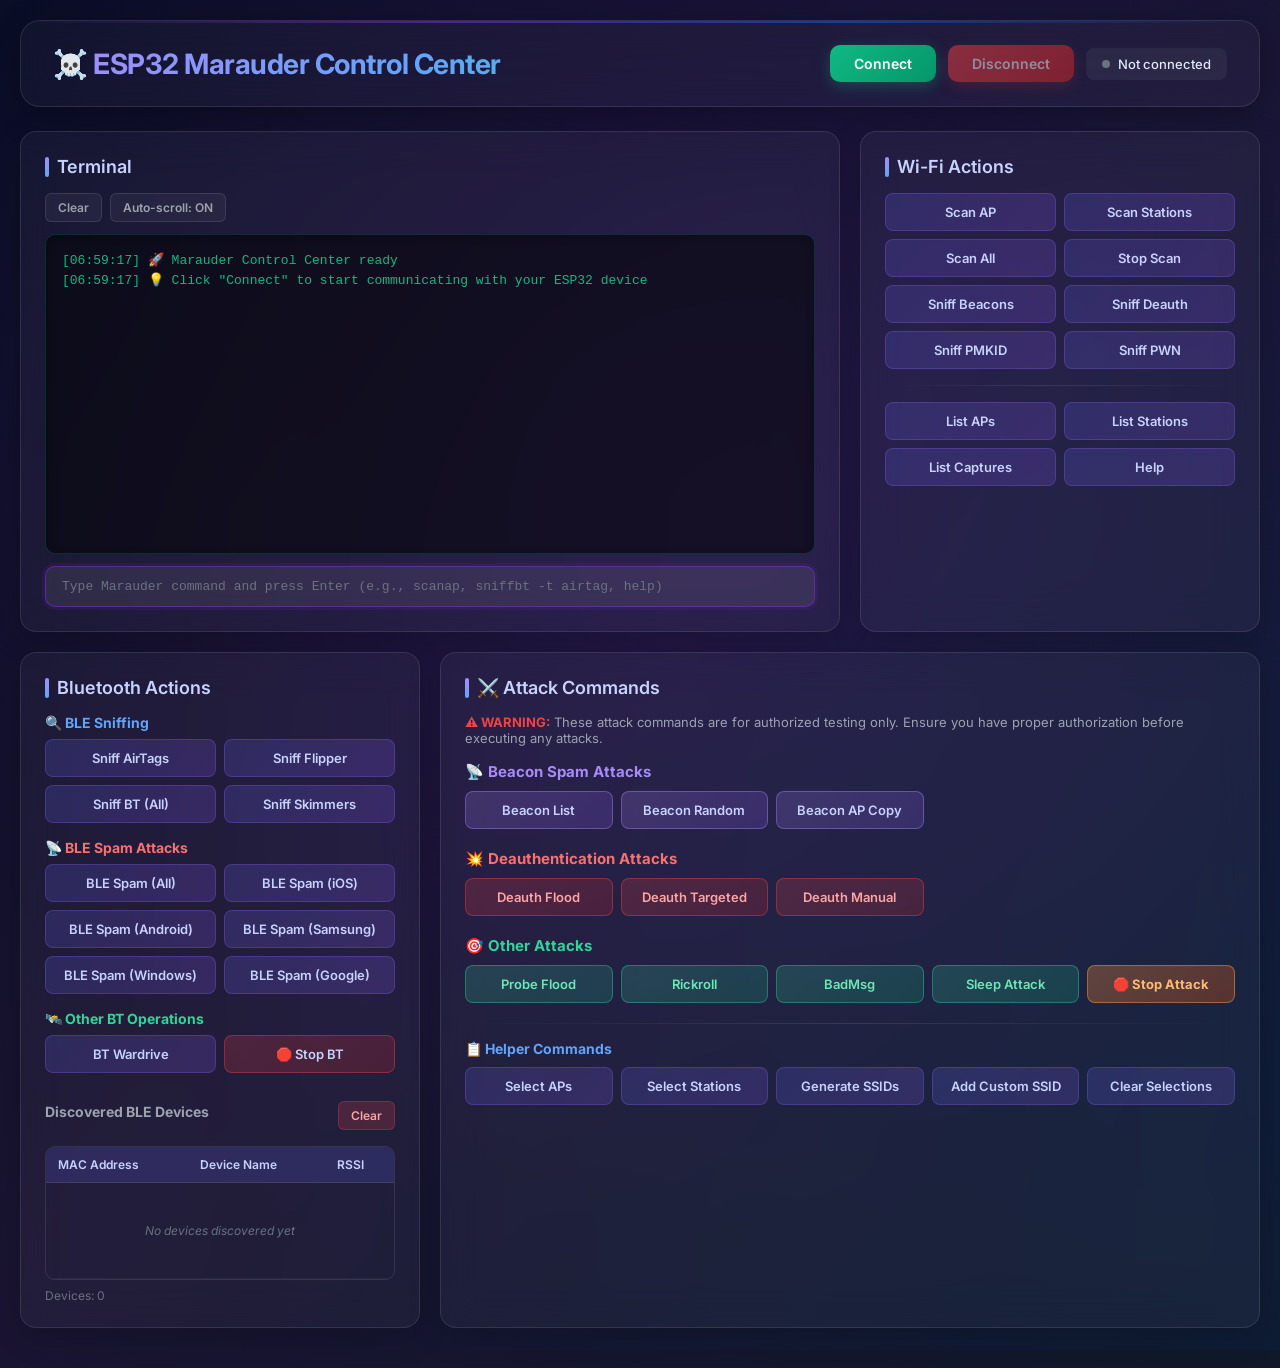
==== index.html @ 5de5cde9 "Initial commit: ESP32 Marauder Web UI" ====
<!DOCTYPE html>
<html lang="en">

<head>
    <meta charset="UTF-8" />
    <meta name="viewport" content="width=device-width, initial-scale=1.0">
    <title>ESP32 Marauder Control Center</title>
    <link rel="preconnect" href="https://fonts.googleapis.com">
    <link rel="preconnect" href="https://fonts.gstatic.com" crossorigin>
    <link href="https://fonts.googleapis.com/css2?family=Inter:wght@400;500;600;700&display=swap" rel="stylesheet">
    <style>
        * {
            margin: 0;
            padding: 0;
            box-sizing: border-box;
        }

        body {
            font-family: 'Inter', -apple-system, BlinkMacSystemFont, 'Segoe UI', sans-serif;
            background: linear-gradient(135deg, #0a0e27 0%, #1a1432 50%, #0f1929 100%);
            color: #e0e7ff;
            min-height: 100vh;
            padding: 20px;
            position: relative;
            overflow-x: hidden;
        }

        body::before {
            content: '';
            position: fixed;
            top: -50%;
            left: -50%;
            width: 200%;
            height: 200%;
            background: radial-gradient(circle, rgba(138, 43, 226, 0.1) 0%, transparent 50%),
                radial-gradient(circle at 80% 80%, rgba(0, 100, 255, 0.08) 0%, transparent 50%);
            animation: rotate 30s linear infinite;
            pointer-events: none;
            z-index: 0;
        }

        @keyframes rotate {
            0% {
                transform: rotate(0deg);
            }

            100% {
                transform: rotate(360deg);
            }
        }

        .container {
            max-width: 1600px;
            margin: 0 auto;
            position: relative;
            z-index: 1;
        }

        
        .header {
            background: rgba(255, 255, 255, 0.03);
            backdrop-filter: blur(20px);
            border: 1px solid rgba(255, 255, 255, 0.1);
            border-radius: 20px;
            padding: 24px 32px;
            margin-bottom: 24px;
            display: flex;
            align-items: center;
            justify-content: space-between;
            flex-wrap: wrap;
            gap: 16px;
            box-shadow: 0 8px 32px rgba(0, 0, 0, 0.3);
            position: relative;
            overflow: hidden;
        }

        .header::before {
            content: '';
            position: absolute;
            top: 0;
            left: 0;
            right: 0;
            height: 2px;
            background: linear-gradient(90deg,
                    transparent,
                    rgba(138, 43, 226, 0.5),
                    rgba(0, 100, 255, 0.5),
                    transparent);
        }

        h1 {
            font-size: 28px;
            font-weight: 700;
            background: linear-gradient(135deg, #a78bfa 0%, #60a5fa 50%, #34d399 100%);
            -webkit-background-clip: text;
            -webkit-text-fill-color: transparent;
            background-clip: text;
            letter-spacing: -0.5px;
            flex: 1;
            min-width: 200px;
        }

        .connection-controls {
            display: flex;
            align-items: center;
            gap: 12px;
        }

        button {
            padding: 10px 24px;
            border: none;
            border-radius: 10px;
            cursor: pointer;
            font-family: 'Inter', sans-serif;
            font-weight: 600;
            font-size: 14px;
            transition: all 0.3s cubic-bezier(0.4, 0, 0.2, 1);
            position: relative;
            overflow: hidden;
        }

        button::before {
            content: '';
            position: absolute;
            top: 50%;
            left: 50%;
            width: 0;
            height: 0;
            border-radius: 50%;
            background: rgba(255, 255, 255, 0.3);
            transform: translate(-50%, -50%);
            transition: width 0.6s, height 0.6s;
        }

        button:active::before {
            width: 300px;
            height: 300px;
        }

        #connect-btn {
            background: linear-gradient(135deg, #10b981 0%, #059669 100%);
            color: white;
            box-shadow: 0 4px 15px rgba(16, 185, 129, 0.3);
        }

        #connect-btn:hover:not(:disabled) {
            transform: translateY(-2px);
            box-shadow: 0 6px 20px rgba(16, 185, 129, 0.4);
        }

        #disconnect-btn {
            background: linear-gradient(135deg, #ef4444 0%, #dc2626 100%);
            color: white;
            box-shadow: 0 4px 15px rgba(239, 68, 68, 0.3);
        }

        #disconnect-btn:hover:not(:disabled) {
            transform: translateY(-2px);
            box-shadow: 0 6px 20px rgba(239, 68, 68, 0.4);
        }

        button:disabled {
            opacity: 0.5;
            cursor: not-allowed;
            transform: none !important;
        }

        .status {
            display: flex;
            align-items: center;
            gap: 8px;
            padding: 8px 16px;
            background: rgba(255, 255, 255, 0.05);
            border-radius: 8px;
            font-size: 13px;
            font-weight: 500;
        }

        .status-indicator {
            width: 8px;
            height: 8px;
            border-radius: 50%;
            background: #6b7280;
            animation: pulse 2s ease-in-out infinite;
        }

        .status.connected .status-indicator {
            background: #10b981;
            box-shadow: 0 0 10px rgba(16, 185, 129, 0.5);
        }

        @keyframes pulse {

            0%,
            100% {
                opacity: 1;
            }

            50% {
                opacity: 0.5;
            }
        }

        
        .panels {
            display: grid;
            grid-template-columns: repeat(auto-fit, minmax(400px, 1fr));
            gap: 20px;
            margin-bottom: 20px;
        }

        @media (max-width: 768px) {
            .panels {
                grid-template-columns: 1fr;
            }
        }

        .panel {
            background: rgba(255, 255, 255, 0.04);
            backdrop-filter: blur(20px);
            border: 1px solid rgba(255, 255, 255, 0.1);
            border-radius: 16px;
            padding: 24px;
            box-shadow: 0 8px 32px rgba(0, 0, 0, 0.2);
            animation: fadeIn 0.6s ease-out;
        }

        @keyframes fadeIn {
            from {
                opacity: 0;
                transform: translateY(20px);
            }

            to {
                opacity: 1;
                transform: translateY(0);
            }
        }

        .panel h2 {
            font-size: 18px;
            font-weight: 600;
            margin-bottom: 16px;
            color: #c7d2fe;
            display: flex;
            align-items: center;
            gap: 8px;
        }

        .panel h2::before {
            content: '';
            width: 4px;
            height: 20px;
            background: linear-gradient(180deg, #a78bfa 0%, #60a5fa 100%);
            border-radius: 2px;
        }

        
        .terminal-wrapper {
            position: relative;
        }

        #terminal {
            background: rgba(0, 0, 0, 0.5);
            color: #10b981;
            font-family: 'Consolas', 'Monaco', 'Courier New', monospace;
            font-size: 13px;
            height: 320px;
            overflow-y: auto;
            padding: 16px;
            border-radius: 10px;
            border: 1px solid rgba(16, 185, 129, 0.2);
            white-space: pre-wrap;
            word-wrap: break-word;
            line-height: 1.5;
            box-shadow: inset 0 2px 10px rgba(0, 0, 0, 0.3);
            position: relative;
        }

        #terminal::-webkit-scrollbar {
            width: 8px;
        }

        #terminal::-webkit-scrollbar-track {
            background: rgba(0, 0, 0, 0.2);
            border-radius: 4px;
        }

        #terminal::-webkit-scrollbar-thumb {
            background: rgba(16, 185, 129, 0.3);
            border-radius: 4px;
        }

        #terminal::-webkit-scrollbar-thumb:hover {
            background: rgba(16, 185, 129, 0.5);
        }

        .terminal-controls {
            display: flex;
            gap: 8px;
            margin-bottom: 12px;
        }

        .terminal-btn {
            padding: 6px 12px;
            background: rgba(255, 255, 255, 0.05);
            border: 1px solid rgba(255, 255, 255, 0.1);
            color: #9ca3af;
            font-size: 12px;
            border-radius: 6px;
        }

        .terminal-btn:hover:not(:disabled) {
            background: rgba(255, 255, 255, 0.1);
            color: #e5e7eb;
        }

        #command-input {
            width: 100%;
            padding: 12px 16px;
            background: rgba(255, 255, 255, 0.05);
            border: 1px solid rgba(255, 255, 255, 0.1);
            border-radius: 10px;
            color: #e0e7ff;
            font-family: 'Consolas', 'Monaco', 'Courier New', monospace;
            font-size: 13px;
            margin-top: 12px;
            transition: all 0.3s ease;
        }

        #command-input:focus {
            outline: none;
            border-color: rgba(138, 43, 226, 0.5);
            background: rgba(255, 255, 255, 0.08);
            box-shadow: 0 0 0 3px rgba(138, 43, 226, 0.1);
        }

        #command-input::placeholder {
            color: #6b7280;
        }

       
        .action-grid {
            display: grid;
            grid-template-columns: repeat(auto-fill, minmax(140px, 1fr));
            gap: 8px;
        }

        .action-btn {
            padding: 10px 16px;
            background: linear-gradient(135deg, rgba(99, 102, 241, 0.2) 0%, rgba(139, 92, 246, 0.2) 100%);
            border: 1px solid rgba(139, 92, 246, 0.3);
            color: #c7d2fe;
            font-size: 13px;
            border-radius: 8px;
            transition: all 0.3s ease;
        }

        .action-btn:hover:not(:disabled) {
            background: linear-gradient(135deg, rgba(99, 102, 241, 0.3) 0%, rgba(139, 92, 246, 0.3) 100%);
            border-color: rgba(139, 92, 246, 0.5);
            transform: translateY(-1px);
            box-shadow: 0 4px 12px rgba(139, 92, 246, 0.2);
        }

        .divider {
            grid-column: 1 / -1;
            height: 1px;
            background: linear-gradient(90deg, transparent, rgba(255, 255, 255, 0.1), transparent);
            margin: 8px 0;
        }

       
        .table-container {
            margin-top: 16px;
            overflow-x: auto;
            border-radius: 10px;
            border: 1px solid rgba(255, 255, 255, 0.1);
        }

        table {
            width: 100%;
            border-collapse: collapse;
            font-size: 12px;
        }

        thead {
            background: rgba(99, 102, 241, 0.2);
        }

        th {
            padding: 10px 12px;
            text-align: left;
            font-weight: 600;
            color: #c7d2fe;
            border-bottom: 1px solid rgba(255, 255, 255, 0.1);
        }

        td {
            padding: 10px 12px;
            border-bottom: 1px solid rgba(255, 255, 255, 0.05);
            color: #9ca3af;
        }

        tr:hover {
            background: rgba(255, 255, 255, 0.03);
        }

        tbody tr {
            animation: slideIn 0.3s ease-out;
        }

        @keyframes slideIn {
            from {
                opacity: 0;
                transform: translateX(-10px);
            }

            to {
                opacity: 1;
                transform: translateX(0);
            }
        }

        .table-empty {
            text-align: center;
            padding: 40px;
            color: #6b7280;
            font-style: italic;
        }

        .device-count {
            font-size: 12px;
            color: #6b7280;
            margin-top: 8px;
        }

        .clear-table-btn {
            padding: 6px 12px;
            background: rgba(239, 68, 68, 0.2);
            border: 1px solid rgba(239, 68, 68, 0.3);
            color: #fca5a5;
            font-size: 12px;
            border-radius: 6px;
            margin-top: 8px;
        }

        .clear-table-btn:hover:not(:disabled) {
            background: rgba(239, 68, 68, 0.3);
            border-color: rgba(239, 68, 68, 0.5);
        }

        
        [data-tooltip] {
            position: relative;
        }

        [data-tooltip]:hover::after {
            content: attr(data-tooltip);
            position: absolute;
            bottom: 100%;
            left: 50%;
            transform: translateX(-50%);
            padding: 6px 12px;
            background: rgba(0, 0, 0, 0.9);
            color: white;
            font-size: 11px;
            border-radius: 6px;
            white-space: nowrap;
            margin-bottom: 8px;
            z-index: 1000;
            animation: tooltipFade 0.2s ease-out;
        }

        @keyframes tooltipFade {
            from {
                opacity: 0;
                transform: translateX(-50%) translateY(4px);
            }

            to {
                opacity: 1;
                transform: translateX(-50%) translateY(0);
            }
        }

       
        .attack-btn {
            padding: 10px 16px;
            font-size: 13px;
            border-radius: 8px;
            transition: all 0.3s ease;
            font-weight: 600;
        }

        .beacon-btn {
            background: linear-gradient(135deg, rgba(167, 139, 250, 0.2) 0%, rgba(139, 92, 246, 0.2) 100%);
            border: 1px solid rgba(167, 139, 250, 0.4);
            color: #c7d2fe;
        }

        .beacon-btn:hover:not(:disabled) {
            background: linear-gradient(135deg, rgba(167, 139, 250, 0.3) 0%, rgba(139, 92, 246, 0.3) 100%);
            border-color: rgba(167, 139, 250, 0.6);
            transform: translateY(-1px);
            box-shadow: 0 4px 12px rgba(167, 139, 250, 0.3);
        }

        .deauth-btn {
            background: linear-gradient(135deg, rgba(239, 68, 68, 0.2) 0%, rgba(220, 38, 38, 0.2) 100%);
            border: 1px solid rgba(239, 68, 68, 0.4);
            color: #fca5a5;
        }

        .deauth-btn:hover:not(:disabled) {
            background: linear-gradient(135deg, rgba(239, 68, 68, 0.3) 0%, rgba(220, 38, 38, 0.3) 100%);
            border-color: rgba(239, 68, 68, 0.6);
            transform: translateY(-1px);
            box-shadow: 0 4px 12px rgba(239, 68, 68, 0.3);
        }

        .other-btn {
            background: linear-gradient(135deg, rgba(52, 211, 153, 0.2) 0%, rgba(16, 185, 129, 0.2) 100%);
            border: 1px solid rgba(52, 211, 153, 0.4);
            color: #6ee7b7;
        }

        .other-btn:hover:not(:disabled) {
            background: linear-gradient(135deg, rgba(52, 211, 153, 0.3) 0%, rgba(16, 185, 129, 0.3) 100%);
            border-color: rgba(52, 211, 153, 0.6);
            transform: translateY(-1px);
            box-shadow: 0 4px 12px rgba(52, 211, 153, 0.3);
        }

        .stop-btn {
            background: linear-gradient(135deg, rgba(251, 146, 60, 0.3) 0%, rgba(234, 88, 12, 0.3) 100%);
            border: 1px solid rgba(251, 146, 60, 0.5);
            color: #fdba74;
            font-weight: 700;
        }

        .stop-btn:hover:not(:disabled) {
            background: linear-gradient(135deg, rgba(251, 146, 60, 0.4) 0%, rgba(234, 88, 12, 0.4) 100%);
            border-color: rgba(251, 146, 60, 0.7);
            transform: translateY(-1px);
            box-shadow: 0 4px 12px rgba(251, 146, 60, 0.4);
        }
    </style>
</head>

<body>
    <div class="container">
        <div class="header">
            <h1><span style="filter: none; -webkit-text-fill-color: initial;">☠️</span> ESP32 Marauder Control Center
            </h1>
            <div class="connection-controls">
                <button id="connect-btn" data-tooltip="Connect to ESP32 via Serial">Connect</button>
                <button id="disconnect-btn" disabled data-tooltip="Disconnect from device">Disconnect</button>
                <div class="status" id="status-wrapper">
                    <span class="status-indicator"></span>
                    <span id="status">Not connected</span>
                </div>
            </div>
        </div>

        <div class="panels">
            
            <div class="panel" style="grid-column: span 2;">
                <h2>Terminal</h2>
                <div class="terminal-wrapper">
                    <div class="terminal-controls">
                        <button class="terminal-btn" id="clear-terminal-btn"
                            data-tooltip="Clear terminal output">Clear</button>
                        <button class="terminal-btn" id="autoscroll-btn" data-tooltip="Toggle auto-scroll">Auto-scroll:
                            ON</button>
                    </div>
                    <div id="terminal"></div>
                    <input id="command-input"
                        placeholder="Type Marauder command and press Enter (e.g., scanap, sniffbt -t airtag, help)"
                        autocomplete="off">
                </div>
            </div>

            
            <div class="panel">
                <h2>Wi-Fi Actions</h2>
                <div class="action-grid">
                    <button class="action-btn" data-cmd="scanap" data-tooltip="Scan for Access Points">Scan AP</button>
                    <button class="action-btn" data-cmd="scansta" data-tooltip="Scan for Stations">Scan
                        Stations</button>
                    <button class="action-btn" data-cmd="scanall" data-tooltip="Scan all Wi-Fi devices">Scan
                        All</button>
                    <button class="action-btn" data-cmd="stopscan" data-tooltip="Stop current scan">Stop Scan</button>
                    <button class="action-btn" data-cmd="sniffbeacon" data-tooltip="Sniff beacon frames">Sniff
                        Beacons</button>
                    <button class="action-btn" data-cmd="sniffdeauth" data-tooltip="Sniff deauth packets">Sniff
                        Deauth</button>
                    <button class="action-btn" data-cmd="sniffpmkid" data-tooltip="Sniff PMKID handshakes">Sniff
                        PMKID</button>
                    <button class="action-btn" data-cmd="sniffpwn" data-tooltip="Sniff PWN packets">Sniff PWN</button>
                    <div class="divider"></div>
                    <button class="action-btn" data-cmd="list -a" data-tooltip="List scanned APs">List APs</button>
                    <button class="action-btn" data-cmd="list -s" data-tooltip="List scanned stations">List
                        Stations</button>
                    <button class="action-btn" data-cmd="list -c" data-tooltip="List captures">List Captures</button>
                    <button class="action-btn" data-cmd="help" data-tooltip="Show help menu">Help</button>
                </div>
            </div>

            
            <div class="panel">
                <h2>Bluetooth Actions</h2>

                
                <h3 style="font-size: 14px; color: #60a5fa; margin-bottom: 8px;">🔍 BLE Sniffing</h3>
                <div class="action-grid" style="margin-bottom: 16px;">
                    <button class="action-btn" data-cmd="sniffbt -t airtag" data-tooltip="Detect AirTags">Sniff
                        AirTags</button>
                    <button class="action-btn" data-cmd="sniffbt -t flipper" data-tooltip="Detect Flipper devices">Sniff
                        Flipper</button>
                    <button class="action-btn" data-cmd="sniffbt -t all" data-tooltip="Sniff all BT devices">Sniff BT
                        (All)</button>
                    <button class="action-btn" data-cmd="sniffskim" data-tooltip="Detect skimmers">Sniff
                        Skimmers</button>
                </div>

                
                <h3 style="font-size: 14px; color: #f87171; margin-bottom: 8px;">📡 BLE Spam Attacks</h3>
                <div class="action-grid" style="margin-bottom: 16px;">
                    <button class="action-btn" data-cmd="blespam -t all" data-tooltip="BLE spam all types">BLE Spam
                        (All)</button>
                    <button class="action-btn" data-cmd="blespam -t ios" data-tooltip="iOS BLE spam">BLE Spam
                        (iOS)</button>
                    <button class="action-btn" data-cmd="blespam -t android" data-tooltip="Android BLE spam">BLE Spam
                        (Android)</button>
                    <button class="action-btn" data-cmd="blespam -t samsung" data-tooltip="Samsung BLE spam">BLE Spam
                        (Samsung)</button>
                    <button class="action-btn" data-cmd="blespam -t windows" data-tooltip="Windows Swift Pair spam">BLE
                        Spam
                        (Windows)</button>
                    <button class="action-btn" data-cmd="blespam -t google" data-tooltip="Google Fast Pair spam">BLE
                        Spam
                        (Google)</button>
                </div>

                
                <h3 style="font-size: 14px; color: #34d399; margin-bottom: 8px;">🛰️ Other BT Operations</h3>
                <div class="action-grid">
                    <button class="action-btn" data-cmd="btwardrive" data-tooltip="Bluetooth wardriving">BT
                        Wardrive</button>
                    <button class="action-btn" data-cmd="stopscan" data-tooltip="Stop BLE operations"
                        style="background: linear-gradient(135deg, rgba(239, 68, 68, 0.2) 0%, rgba(220, 38, 38, 0.2) 100%); border-color: rgba(239, 68, 68, 0.4);">
                        🛑 Stop BT
                    </button>
                </div>

                <h3
                    style="margin-top: 20px; font-size: 14px; color: #9ca3af; display: flex; align-items: center; justify-content: space-between;">
                    Discovered BLE Devices
                    <button class="clear-table-btn" id="clear-ble-btn">Clear</button>
                </h3>
                <div class="table-container">
                    <table>
                        <thead>
                            <tr>
                                <th>MAC Address</th>
                                <th>Device Name</th>
                                <th>RSSI</th>
                            </tr>
                        </thead>
                        <tbody id="ble-table-body">
                            <tr>
                                <td colspan="3" class="table-empty">No devices discovered yet</td>
                            </tr>
                        </tbody>
                    </table>
                </div>
                <div class="device-count">
                    Devices: <span id="device-count">0</span>
                </div>
            </div>

            
            <div class="panel" style="grid-column: span 2;">
                <h2>⚔️ Attack Commands</h2>
                <p style="font-size: 13px; color: #9ca3af; margin-bottom: 16px;">
                    <strong style="color: #ef4444;">⚠️ WARNING:</strong> These attack commands are for authorized
                    testing only.
                    Ensure you have proper authorization before executing any attacks.
                </p>

                
                <div style="margin-bottom: 20px;">
                    <h3
                        style="font-size: 15px; color: #a78bfa; margin-bottom: 10px; display: flex; align-items: center; gap: 8px;">
                        📡 Beacon Spam Attacks
                    </h3>
                    <div class="action-grid">
                        <button class="attack-btn beacon-btn" data-cmd="attack -t beacon -l"
                            data-tooltip="Spam SSIDs from your list (use 'ssid' command first)">
                            Beacon List
                        </button>
                        <button class="attack-btn beacon-btn" data-cmd="attack -t beacon -r"
                            data-tooltip="Spam random SSIDs">
                            Beacon Random
                        </button>
                        <button class="attack-btn beacon-btn" data-cmd="attack -t beacon -a"
                            data-tooltip="Create fake copies of scanned APs">
                            Beacon AP Copy
                        </button>
                    </div>
                </div>

                
                <div style="margin-bottom: 20px;">
                    <h3
                        style="font-size: 15px; color: #f87171; margin-bottom: 10px; display: flex; align-items: center; gap: 8px;">
                        💥 Deauthentication Attacks
                    </h3>
                    <div class="action-grid">
                        <button class="attack-btn deauth-btn" data-cmd="attack -t deauth"
                            data-tooltip="Deauth flood - Target selected APs">
                            Deauth Flood
                        </button>
                        <button class="attack-btn deauth-btn" data-cmd="attack -t deauth -c"
                            data-tooltip="Targeted deauth - Target selected APs and Stations">
                            Deauth Targeted
                        </button>
                        <button class="attack-btn deauth-btn" id="deauth-manual-btn"
                            data-tooltip="Manual deauth - Specify source/destination MACs">
                            Deauth Manual
                        </button>
                    </div>
                </div>

                
                <div style="margin-bottom: 20px;">
                    <h3
                        style="font-size: 15px; color: #34d399; margin-bottom: 10px; display: flex; align-items: center; gap: 8px;">
                        🎯 Other Attacks
                    </h3>
                    <div class="action-grid">
                        <button class="attack-btn other-btn" data-cmd="attack -t probe"
                            data-tooltip="Probe request flood on selected APs">
                            Probe Flood
                        </button>
                        <button class="attack-btn other-btn" data-cmd="attack -t rickroll"
                            data-tooltip="You'll just have to find out 😏">
                            Rickroll
                        </button>
                        <button class="attack-btn other-btn" data-cmd="attack -t badmsg"
                            data-tooltip="Bad message attack">
                            BadMsg
                        </button>
                        <button class="attack-btn other-btn" data-cmd="attack -t sleep"
                            data-tooltip="Association sleep attack">
                            Sleep Attack
                        </button>
                        <button class="attack-btn stop-btn" data-cmd="stopscan" data-tooltip="Stop any running attack">
                            🛑 Stop Attack
                        </button>
                    </div>
                </div>

                
                <div class="divider" style="margin: 16px 0;"></div>
                <div>
                    <h3 style="font-size: 14px; color: #60a5fa; margin-bottom: 10px;">
                        📋 Helper Commands
                    </h3>
                    <div class="action-grid">
                        <button class="action-btn" id="select-ap-btn"
                            data-tooltip="Select specific APs by ID (e.g., 0,1,2) or all">
                            Select APs
                        </button>
                        <button class="action-btn" id="select-sta-btn"
                            data-tooltip="Select specific Stations by ID or all">
                            Select Stations
                        </button>
                        <button class="action-btn" id="generate-ssid-btn"
                            data-tooltip="Generate random SSIDs for beacon attack">
                            Generate SSIDs
                        </button>
                        <button class="action-btn" id="add-ssid-btn" data-tooltip="Add custom SSID to list">
                            Add Custom SSID
                        </button>
                        <button class="action-btn" id="clear-select-btn" data-tooltip="Clear all selections">
                            Clear Selections
                        </button>
                    </div>
                </div>
            </div>
        </div>
    </div>

    <script>
        let port = null;
        let reader = null;
        let writer = null;
        let readLoopRunning = false;
        let autoScroll = true;
        let commandHistory = [];
        let historyIndex = -1;
        const textEncoder = new TextEncoder();
        const bleDevices = new Set();

        
        const connectBtn = document.getElementById('connect-btn');
        const disconnectBtn = document.getElementById('disconnect-btn');
        const statusEl = document.getElementById('status');
        const statusWrapper = document.getElementById('status-wrapper');
        const terminalEl = document.getElementById('terminal');
        const commandInput = document.getElementById('command-input');
        const bleTableBody = document.getElementById('ble-table-body');
        const clearTerminalBtn = document.getElementById('clear-terminal-btn');
        const autoscrollBtn = document.getElementById('autoscroll-btn');
        const clearBleBtn = document.getElementById('clear-ble-btn');
        const deviceCountEl = document.getElementById('device-count');

        
        function log(text) {
            terminalEl.textContent += text;
            if (autoScroll) {
                terminalEl.scrollTop = terminalEl.scrollHeight;
            }
        }

        function logLine(text) {
            const timestamp = new Date().toLocaleTimeString('en-US', { hour12: false });
            log(`[${timestamp}] ${text}\n`);
            parseLine(text);
        }

        function clearTerminal() {
            terminalEl.textContent = '';
        }

        function setStatus(text, connected = false) {
            statusEl.textContent = text;
            if (connected) {
                statusWrapper.classList.add('connected');
            } else {
                statusWrapper.classList.remove('connected');
            }
        }

        
        async function connectSerial() {
            if (!('serial' in navigator)) {
                alert('⚠️ Web Serial API not supported.\n\nPlease use Chrome, Edge, or Opera.');
                return;
            }
            try {
                port = await navigator.serial.requestPort();
                await port.open({ baudRate: 115200 });
                const textStream = port.readable.pipeThrough(new TextDecoderStream());
                reader = textStream.getReader();
                writer = port.writable.getWriter();
                readLoopRunning = true;
                connectBtn.disabled = true;
                disconnectBtn.disabled = false;
                setStatus('Connected', true);
                logLine('✓ Connected to ESP32 Marauder');
                readLoop();
            } catch (err) {
                console.error(err);
                alert('❌ Failed to connect:\n' + err.message);
            }
        }

        async function disconnectSerial() {
            readLoopRunning = false;
            try {
                if (reader) {
                    await reader.cancel();
                    reader.releaseLock();
                }
                if (writer) {
                    writer.releaseLock();
                }
                if (port) {
                    await port.close();
                }
            } catch (e) {
                console.error(e);
            }
            port = reader = writer = null;
            connectBtn.disabled = false;
            disconnectBtn.disabled = true;
            setStatus('Not connected', false);
            logLine('✗ Disconnected from device');
        }

        async function readLoop() {
            let buffer = '';
            while (readLoopRunning && reader) {
                try {
                    const { value, done } = await reader.read();
                    if (done) break;
                    if (value) {
                        buffer += value;
                        const lines = buffer.split(/\r?\n/);
                        buffer = lines.pop(); // Keep incomplete line in buffer

                        lines.forEach(line => {
                            if (line.trim().length > 0) {
                                logLine(line);
                            }
                        });
                    }
                } catch (e) {
                    console.error('Read error:', e);
                    logLine('⚠ Read error: ' + e.message);
                    break;
                }
            }
        }

        async function sendCommand(cmd) {
            if (!writer) {
                alert('⚠️ Not connected to device');
                return;
            }
            const trimmedCmd = cmd.trim();
            if (!trimmedCmd) return;

            
            if (commandHistory[commandHistory.length - 1] !== trimmedCmd) {
                commandHistory.push(trimmedCmd);
                if (commandHistory.length > 50) {
                    commandHistory.shift();
                }
            }
            historyIndex = commandHistory.length;

            
            const line = trimmedCmd + "\n";
            log(`\n> ${trimmedCmd}\n`);
            try {
                await writer.write(textEncoder.encode(line));
            } catch (e) {
                logLine('⚠ Send error: ' + e.message);
            }
        }

        
        function parseLine(line) {
            
            const macMatch = line.match(/([0-9A-Fa-f]{2}[:-]){5}[0-9A-Fa-f]{2}/);

            if (macMatch) {
                const mac = macMatch[0].toUpperCase().replace(/-/g, ':');

                
                const rssiMatch = line.match(/RSSI[:\s=]*(-?\d+)/i) ||
                    line.match(/rssi[:\s]*(-?\d+)/i) ||
                    line.match(/\s(-\d{2,3})\s*dBm/i);
                const rssi = rssiMatch ? rssiMatch[1] : '';

                
                let name = '';
                const nameMatch = line.match(/name[:\s=]*["\']?([^"'\n\r,]+)["\']?/i) ||
                    line.match(/\[(.*?)\]/);
                if (nameMatch && nameMatch[1].trim() && !nameMatch[1].includes(mac)) {
                    name = nameMatch[1].trim();
                }

                addBleDevice(mac, name, rssi);
            }
        }

        function addBleDevice(mac, name, rssi) {
            const deviceKey = mac;

            
            if (bleDevices.has(deviceKey)) {
                return; 
            }

            bleDevices.add(deviceKey);

            
            const emptyRow = bleTableBody.querySelector('.table-empty');
            if (emptyRow) {
                emptyRow.remove();
            }

            
            const tr = document.createElement('tr');
            tr.innerHTML = `
                <td style="font-family: monospace; color: #60a5fa;">${mac}</td>
                <td>${name || '<em style="color: #6b7280;">Unknown</em>'}</td>
                <td style="color: ${getRssiColor(rssi)};">${rssi ? rssi + ' dBm' : '-'}</td>
            `;
            bleTableBody.appendChild(tr);

           
            deviceCountEl.textContent = bleDevices.size;
        }

        function getRssiColor(rssi) {
            const value = parseInt(rssi);
            if (isNaN(value)) return '#6b7280';
            if (value >= -50) return '#10b981'; 
            if (value >= -70) return '#fbbf24'; 
            return '#ef4444'; 
        }

        function clearBleTable() {
            bleDevices.clear();
            bleTableBody.innerHTML = '<tr><td colspan="3" class="table-empty">No devices discovered yet</td></tr>';
            deviceCountEl.textContent = '0';
        }

        
        connectBtn.addEventListener('click', connectSerial);
        disconnectBtn.addEventListener('click', disconnectSerial);

        clearTerminalBtn.addEventListener('click', clearTerminal);

        autoscrollBtn.addEventListener('click', () => {
            autoScroll = !autoScroll;
            autoscrollBtn.textContent = `Auto-scroll: ${autoScroll ? 'ON' : 'OFF'}`;
        });

        clearBleBtn.addEventListener('click', clearBleTable);

        commandInput.addEventListener('keydown', (e) => {
            if (e.key === 'Enter') {
                const cmd = commandInput.value.trim();
                if (cmd) sendCommand(cmd);
                commandInput.value = '';
            } else if (e.key === 'ArrowUp') {
                e.preventDefault();
                if (historyIndex > 0) {
                    historyIndex--;
                    commandInput.value = commandHistory[historyIndex];
                }
            } else if (e.key === 'ArrowDown') {
                e.preventDefault();
                if (historyIndex < commandHistory.length - 1) {
                    historyIndex++;
                    commandInput.value = commandHistory[historyIndex];
                } else {
                    historyIndex = commandHistory.length;
                    commandInput.value = '';
                }
            }
        });

        document.querySelectorAll('[data-cmd]').forEach(btn => {
            btn.addEventListener('click', () => {
                const cmd = btn.getAttribute('data-cmd');
                sendCommand(cmd);
            });
        });

        
        const deauthManualBtn = document.getElementById('deauth-manual-btn');
        if (deauthManualBtn) {
            deauthManualBtn.addEventListener('click', () => {
                const srcMac = prompt('Enter source MAC address (e.g., AA:BB:CC:DD:EE:FF):');
                if (!srcMac) return;

                const dstMac = prompt('Enter destination MAC address (optional, leave empty for broadcast):');

                let cmd = `attack -t deauth -s ${srcMac}`;
                if (dstMac && dstMac.trim()) {
                    cmd += ` -d ${dstMac}`;
                }
                sendCommand(cmd);
            });
        }

        const selectApBtn = document.getElementById('select-ap-btn');
        if (selectApBtn) {
            selectApBtn.addEventListener('click', () => {
                const input = prompt('Select APs:\n\n• Enter "all" to select all APs\n• Enter specific IDs separated by commas (e.g., 0,1,2,5)\n• Leave empty to cancel');
                if (!input) return;

                const trimmed = input.trim().toLowerCase();
                if (trimmed === 'all') {
                    sendCommand('select -a');
                } else {
                    sendCommand(`select -a ${trimmed}`);
                }
            });
        }

        const selectStaBtn = document.getElementById('select-sta-btn');
        if (selectStaBtn) {
            selectStaBtn.addEventListener('click', () => {
                const input = prompt('Select Stations:\n\n• Enter "all" to select all stations\n• Enter specific IDs separated by commas (e.g., 0,1,3)\n• Leave empty to cancel');
                if (!input) return;

                const trimmed = input.trim().toLowerCase();
                if (trimmed === 'all') {
                    sendCommand('select -s');
                } else {
                    sendCommand(`select -s ${trimmed}`);
                }
            });
        }

        const generateSsidBtn = document.getElementById('generate-ssid-btn');
        if (generateSsidBtn) {
            generateSsidBtn.addEventListener('click', () => {
                const count = prompt('How many random SSIDs to generate?\n\n• Enter a number (e.g., 50)\n• Default is 20 if left empty');

                if (count === null) return; 

                const trimmed = count.trim();
                if (trimmed === '') {
                    sendCommand('ssid -a -g -n 20');
                } else {
                    const num = parseInt(trimmed);
                    if (isNaN(num) || num < 1) {
                        alert('⚠️ Please enter a valid positive number');
                        return;
                    }
                    sendCommand(`ssid -a -g -n ${num}`);
                }
            });
        }

        const addSsidBtn = document.getElementById('add-ssid-btn');
        if (addSsidBtn) {
            addSsidBtn.addEventListener('click', () => {
                const ssid = prompt('Enter custom SSID to add:\n\n• Max 32 characters\n• Will be added to your beacon spam list');
                if (!ssid || !ssid.trim()) return;

                const trimmed = ssid.trim();
                if (trimmed.length > 32) {
                    alert('⚠️ SSID too long! Maximum 32 characters allowed.');
                    return;
                }
                sendCommand(`ssid -a -n "${trimmed}"`);
            });
        }

        const clearSelectBtn = document.getElementById('clear-select-btn');
        if (clearSelectBtn) {
            clearSelectBtn.addEventListener('click', () => {
                sendCommand('clearlist -a');
                sendCommand('clearlist -s');
                logLine('📋 Cleared AP and Station selections');
            });
        }

        window.addEventListener('load', () => {
            commandInput.focus();
            logLine('🚀 Marauder Control Center ready');
            logLine('💡 Click "Connect" to start communicating with your ESP32 device');
        });

        
        window.addEventListener('beforeunload', () => {
            if (port) {
                disconnectSerial();
            }
        });
    </script>
</body>

</html>
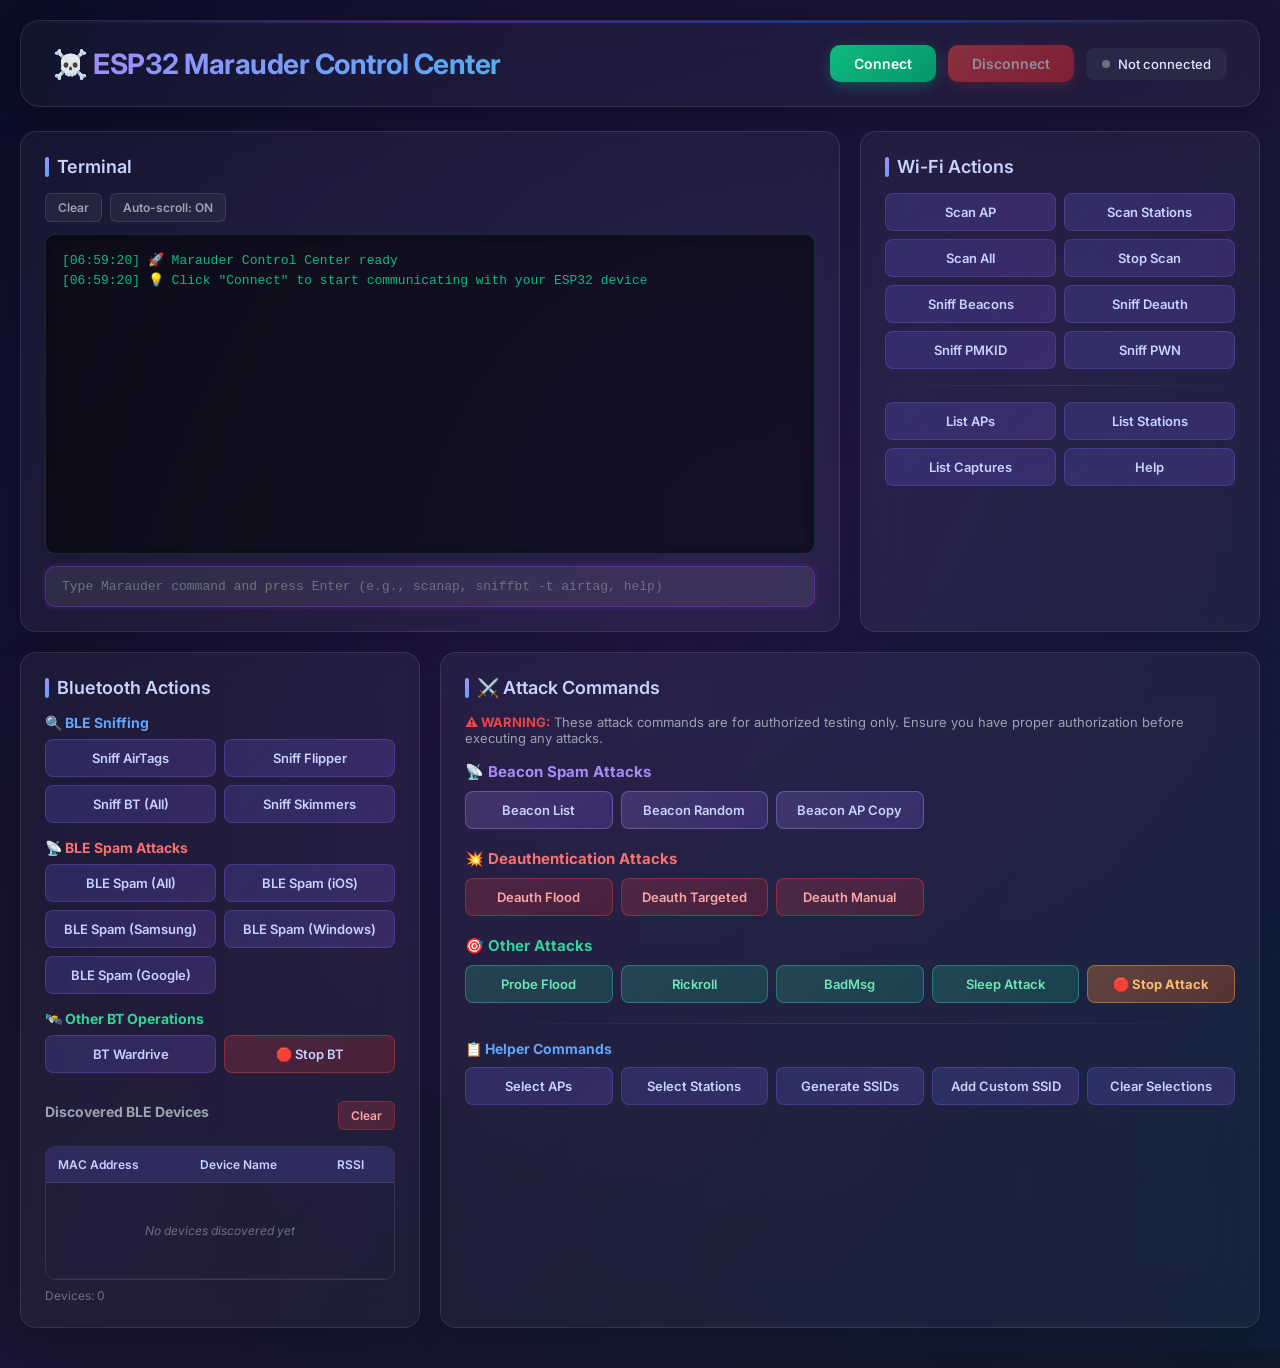
==== commit b8e4bd02: "Update index.html" ====
--- a/index.html
+++ b/index.html
@@ -629,11 +629,9 @@
                 <div class="action-grid" style="margin-bottom: 16px;">
                     <button class="action-btn" data-cmd="blespam -t all" data-tooltip="BLE spam all types">BLE Spam
                         (All)</button>
-                    <button class="action-btn" data-cmd="blespam -t ios" data-tooltip="iOS BLE spam">BLE Spam
+                    <button class="action-btn" data-cmd="blespam -t apple" data-tooltip="iOS BLE spam">BLE Spam
                         (iOS)</button>
-                    <button class="action-btn" data-cmd="blespam -t android" data-tooltip="Android BLE spam">BLE Spam
-                        (Android)</button>
-                    <button class="action-btn" data-cmd="blespam -t samsung" data-tooltip="Samsung BLE spam">BLE Spam
+                     <button class="action-btn" data-cmd="blespam -t samsung" data-tooltip="Samsung BLE spam">BLE Spam
                         (Samsung)</button>
                     <button class="action-btn" data-cmd="blespam -t windows" data-tooltip="Windows Swift Pair spam">BLE
                         Spam
@@ -1162,4 +1160,4 @@
     </script>
 </body>
 
-</html>+</html>
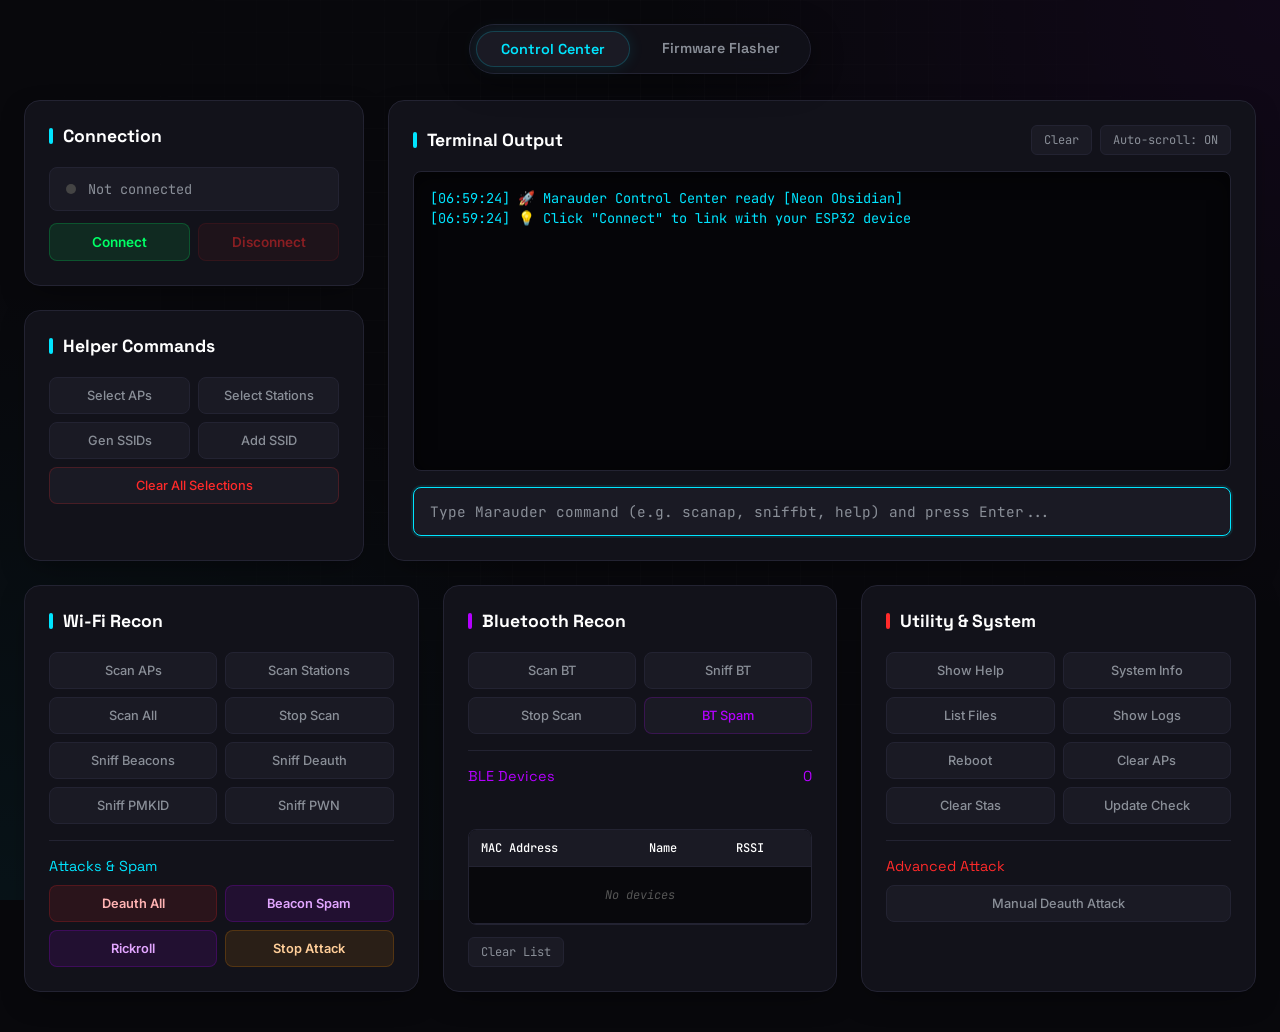
==== commit 141063f3: "Refactor: Integrated Firmware Flasher and modularized project structure" ====
--- a/index.html
+++ b/index.html
@@ -1,1163 +1,146 @@
 <!DOCTYPE html>
 <html lang="en">
-
 <head>
-    <meta charset="UTF-8" />
+    <meta charset="UTF-8">
     <meta name="viewport" content="width=device-width, initial-scale=1.0">
-    <title>ESP32 Marauder Control Center</title>
+    <title>ESP32 Marauder | Control Center</title>
     <link rel="preconnect" href="https://fonts.googleapis.com">
     <link rel="preconnect" href="https://fonts.gstatic.com" crossorigin>
-    <link href="https://fonts.googleapis.com/css2?family=Inter:wght@400;500;600;700&display=swap" rel="stylesheet">
-    <style>
-        * {
-            margin: 0;
-            padding: 0;
-            box-sizing: border-box;
-        }
+    <link href="https://fonts.googleapis.com/css2?family=Space+Grotesk:wght@400;600;700&family=Inter:wght@400;500;600&family=JetBrains+Mono:wght@500;700&display=swap" rel="stylesheet">
+    
+    <!-- Styles -->
+    <link rel="stylesheet" href="css/style.css">
+    <link rel="stylesheet" href="css/control.css">
+</head>
+<body>
+    <nav class="navbar">
+        <a href="./" class="nav-link active">Control Center</a>
+        <a href="espflasher/" class="nav-link">Firmware Flasher</a>
+    </nav>
 
-        body {
-            font-family: 'Inter', -apple-system, BlinkMacSystemFont, 'Segoe UI', sans-serif;
-            background: linear-gradient(135deg, #0a0e27 0%, #1a1432 50%, #0f1929 100%);
-            color: #e0e7ff;
-            min-height: 100vh;
-            padding: 20px;
-            position: relative;
-            overflow-x: hidden;
-        }
+    <div class="dashboard">
+        
+        <!-- Row 1: Connection & Terminal -->
+        <div class="bento-row grid-top">
+            <div class="bento-col anim-1">
+                <div class="panel">
+                    <div class="panel-title cyan">Connection</div>
+                    <div class="connection-box">
+                        <div class="status-wrapper" id="status-wrapper">
+                            <span class="status-indicator"></span>
+                            <span id="status">Not connected</span>
+                        </div>
+                        <div class="conn-buttons">
+                            <button class="btn" id="connect-btn">Connect</button>
+                            <button class="btn" id="disconnect-btn" disabled>Disconnect</button>
+                        </div>
+                    </div>
+                </div>
+                
+                <div class="panel" style="flex-grow: 1;">
+                    <div class="panel-title">Helper Commands</div>
+                    <div class="btn-grid-large">
+                        <button class="action-btn" id="select-ap-btn">Select APs</button>
+                        <button class="action-btn" id="select-sta-btn">Select Stations</button>
+                        <button class="action-btn" id="generate-ssid-btn">Gen SSIDs</button>
+                        <button class="action-btn" id="add-ssid-btn">Add SSID</button>
+                        <button class="action-btn" id="clear-select-btn" style="grid-column: span 2; color: var(--accent-red); border-color: rgba(255,42,42,0.2);">Clear All Selections</button>
+                    </div>
+                </div>
+            </div>
 
-        body::before {
-            content: '';
-            position: fixed;
-            top: -50%;
-            left: -50%;
-            width: 200%;
-            height: 200%;
-            background: radial-gradient(circle, rgba(138, 43, 226, 0.1) 0%, transparent 50%),
-                radial-gradient(circle at 80% 80%, rgba(0, 100, 255, 0.08) 0%, transparent 50%);
-            animation: rotate 30s linear infinite;
-            pointer-events: none;
-            z-index: 0;
-        }
-
-        @keyframes rotate {
-            0% {
-                transform: rotate(0deg);
-            }
-
-            100% {
-                transform: rotate(360deg);
-            }
-        }
-
-        .container {
-            max-width: 1600px;
-            margin: 0 auto;
-            position: relative;
-            z-index: 1;
-        }
-
-        
-        .header {
-            background: rgba(255, 255, 255, 0.03);
-            backdrop-filter: blur(20px);
-            border: 1px solid rgba(255, 255, 255, 0.1);
-            border-radius: 20px;
-            padding: 24px 32px;
-            margin-bottom: 24px;
-            display: flex;
-            align-items: center;
-            justify-content: space-between;
-            flex-wrap: wrap;
-            gap: 16px;
-            box-shadow: 0 8px 32px rgba(0, 0, 0, 0.3);
-            position: relative;
-            overflow: hidden;
-        }
-
-        .header::before {
-            content: '';
-            position: absolute;
-            top: 0;
-            left: 0;
-            right: 0;
-            height: 2px;
-            background: linear-gradient(90deg,
-                    transparent,
-                    rgba(138, 43, 226, 0.5),
-                    rgba(0, 100, 255, 0.5),
-                    transparent);
-        }
-
-        h1 {
-            font-size: 28px;
-            font-weight: 700;
-            background: linear-gradient(135deg, #a78bfa 0%, #60a5fa 50%, #34d399 100%);
-            -webkit-background-clip: text;
-            -webkit-text-fill-color: transparent;
-            background-clip: text;
-            letter-spacing: -0.5px;
-            flex: 1;
-            min-width: 200px;
-        }
-
-        .connection-controls {
-            display: flex;
-            align-items: center;
-            gap: 12px;
-        }
-
-        button {
-            padding: 10px 24px;
-            border: none;
-            border-radius: 10px;
-            cursor: pointer;
-            font-family: 'Inter', sans-serif;
-            font-weight: 600;
-            font-size: 14px;
-            transition: all 0.3s cubic-bezier(0.4, 0, 0.2, 1);
-            position: relative;
-            overflow: hidden;
-        }
-
-        button::before {
-            content: '';
-            position: absolute;
-            top: 50%;
-            left: 50%;
-            width: 0;
-            height: 0;
-            border-radius: 50%;
-            background: rgba(255, 255, 255, 0.3);
-            transform: translate(-50%, -50%);
-            transition: width 0.6s, height 0.6s;
-        }
-
-        button:active::before {
-            width: 300px;
-            height: 300px;
-        }
-
-        #connect-btn {
-            background: linear-gradient(135deg, #10b981 0%, #059669 100%);
-            color: white;
-            box-shadow: 0 4px 15px rgba(16, 185, 129, 0.3);
-        }
-
-        #connect-btn:hover:not(:disabled) {
-            transform: translateY(-2px);
-            box-shadow: 0 6px 20px rgba(16, 185, 129, 0.4);
-        }
-
-        #disconnect-btn {
-            background: linear-gradient(135deg, #ef4444 0%, #dc2626 100%);
-            color: white;
-            box-shadow: 0 4px 15px rgba(239, 68, 68, 0.3);
-        }
-
-        #disconnect-btn:hover:not(:disabled) {
-            transform: translateY(-2px);
-            box-shadow: 0 6px 20px rgba(239, 68, 68, 0.4);
-        }
-
-        button:disabled {
-            opacity: 0.5;
-            cursor: not-allowed;
-            transform: none !important;
-        }
-
-        .status {
-            display: flex;
-            align-items: center;
-            gap: 8px;
-            padding: 8px 16px;
-            background: rgba(255, 255, 255, 0.05);
-            border-radius: 8px;
-            font-size: 13px;
-            font-weight: 500;
-        }
-
-        .status-indicator {
-            width: 8px;
-            height: 8px;
-            border-radius: 50%;
-            background: #6b7280;
-            animation: pulse 2s ease-in-out infinite;
-        }
-
-        .status.connected .status-indicator {
-            background: #10b981;
-            box-shadow: 0 0 10px rgba(16, 185, 129, 0.5);
-        }
-
-        @keyframes pulse {
-
-            0%,
-            100% {
-                opacity: 1;
-            }
-
-            50% {
-                opacity: 0.5;
-            }
-        }
-
-        
-        .panels {
-            display: grid;
-            grid-template-columns: repeat(auto-fit, minmax(400px, 1fr));
-            gap: 20px;
-            margin-bottom: 20px;
-        }
-
-        @media (max-width: 768px) {
-            .panels {
-                grid-template-columns: 1fr;
-            }
-        }
-
-        .panel {
-            background: rgba(255, 255, 255, 0.04);
-            backdrop-filter: blur(20px);
-            border: 1px solid rgba(255, 255, 255, 0.1);
-            border-radius: 16px;
-            padding: 24px;
-            box-shadow: 0 8px 32px rgba(0, 0, 0, 0.2);
-            animation: fadeIn 0.6s ease-out;
-        }
-
-        @keyframes fadeIn {
-            from {
-                opacity: 0;
-                transform: translateY(20px);
-            }
-
-            to {
-                opacity: 1;
-                transform: translateY(0);
-            }
-        }
-
-        .panel h2 {
-            font-size: 18px;
-            font-weight: 600;
-            margin-bottom: 16px;
-            color: #c7d2fe;
-            display: flex;
-            align-items: center;
-            gap: 8px;
-        }
-
-        .panel h2::before {
-            content: '';
-            width: 4px;
-            height: 20px;
-            background: linear-gradient(180deg, #a78bfa 0%, #60a5fa 100%);
-            border-radius: 2px;
-        }
-
-        
-        .terminal-wrapper {
-            position: relative;
-        }
-
-        #terminal {
-            background: rgba(0, 0, 0, 0.5);
-            color: #10b981;
-            font-family: 'Consolas', 'Monaco', 'Courier New', monospace;
-            font-size: 13px;
-            height: 320px;
-            overflow-y: auto;
-            padding: 16px;
-            border-radius: 10px;
-            border: 1px solid rgba(16, 185, 129, 0.2);
-            white-space: pre-wrap;
-            word-wrap: break-word;
-            line-height: 1.5;
-            box-shadow: inset 0 2px 10px rgba(0, 0, 0, 0.3);
-            position: relative;
-        }
-
-        #terminal::-webkit-scrollbar {
-            width: 8px;
-        }
-
-        #terminal::-webkit-scrollbar-track {
-            background: rgba(0, 0, 0, 0.2);
-            border-radius: 4px;
-        }
-
-        #terminal::-webkit-scrollbar-thumb {
-            background: rgba(16, 185, 129, 0.3);
-            border-radius: 4px;
-        }
-
-        #terminal::-webkit-scrollbar-thumb:hover {
-            background: rgba(16, 185, 129, 0.5);
-        }
-
-        .terminal-controls {
-            display: flex;
-            gap: 8px;
-            margin-bottom: 12px;
-        }
-
-        .terminal-btn {
-            padding: 6px 12px;
-            background: rgba(255, 255, 255, 0.05);
-            border: 1px solid rgba(255, 255, 255, 0.1);
-            color: #9ca3af;
-            font-size: 12px;
-            border-radius: 6px;
-        }
-
-        .terminal-btn:hover:not(:disabled) {
-            background: rgba(255, 255, 255, 0.1);
-            color: #e5e7eb;
-        }
-
-        #command-input {
-            width: 100%;
-            padding: 12px 16px;
-            background: rgba(255, 255, 255, 0.05);
-            border: 1px solid rgba(255, 255, 255, 0.1);
-            border-radius: 10px;
-            color: #e0e7ff;
-            font-family: 'Consolas', 'Monaco', 'Courier New', monospace;
-            font-size: 13px;
-            margin-top: 12px;
-            transition: all 0.3s ease;
-        }
-
-        #command-input:focus {
-            outline: none;
-            border-color: rgba(138, 43, 226, 0.5);
-            background: rgba(255, 255, 255, 0.08);
-            box-shadow: 0 0 0 3px rgba(138, 43, 226, 0.1);
-        }
-
-        #command-input::placeholder {
-            color: #6b7280;
-        }
-
-       
-        .action-grid {
-            display: grid;
-            grid-template-columns: repeat(auto-fill, minmax(140px, 1fr));
-            gap: 8px;
-        }
-
-        .action-btn {
-            padding: 10px 16px;
-            background: linear-gradient(135deg, rgba(99, 102, 241, 0.2) 0%, rgba(139, 92, 246, 0.2) 100%);
-            border: 1px solid rgba(139, 92, 246, 0.3);
-            color: #c7d2fe;
-            font-size: 13px;
-            border-radius: 8px;
-            transition: all 0.3s ease;
-        }
-
-        .action-btn:hover:not(:disabled) {
-            background: linear-gradient(135deg, rgba(99, 102, 241, 0.3) 0%, rgba(139, 92, 246, 0.3) 100%);
-            border-color: rgba(139, 92, 246, 0.5);
-            transform: translateY(-1px);
-            box-shadow: 0 4px 12px rgba(139, 92, 246, 0.2);
-        }
-
-        .divider {
-            grid-column: 1 / -1;
-            height: 1px;
-            background: linear-gradient(90deg, transparent, rgba(255, 255, 255, 0.1), transparent);
-            margin: 8px 0;
-        }
-
-       
-        .table-container {
-            margin-top: 16px;
-            overflow-x: auto;
-            border-radius: 10px;
-            border: 1px solid rgba(255, 255, 255, 0.1);
-        }
-
-        table {
-            width: 100%;
-            border-collapse: collapse;
-            font-size: 12px;
-        }
-
-        thead {
-            background: rgba(99, 102, 241, 0.2);
-        }
-
-        th {
-            padding: 10px 12px;
-            text-align: left;
-            font-weight: 600;
-            color: #c7d2fe;
-            border-bottom: 1px solid rgba(255, 255, 255, 0.1);
-        }
-
-        td {
-            padding: 10px 12px;
-            border-bottom: 1px solid rgba(255, 255, 255, 0.05);
-            color: #9ca3af;
-        }
-
-        tr:hover {
-            background: rgba(255, 255, 255, 0.03);
-        }
-
-        tbody tr {
-            animation: slideIn 0.3s ease-out;
-        }
-
-        @keyframes slideIn {
-            from {
-                opacity: 0;
-                transform: translateX(-10px);
-            }
-
-            to {
-                opacity: 1;
-                transform: translateX(0);
-            }
-        }
-
-        .table-empty {
-            text-align: center;
-            padding: 40px;
-            color: #6b7280;
-            font-style: italic;
-        }
-
-        .device-count {
-            font-size: 12px;
-            color: #6b7280;
-            margin-top: 8px;
-        }
-
-        .clear-table-btn {
-            padding: 6px 12px;
-            background: rgba(239, 68, 68, 0.2);
-            border: 1px solid rgba(239, 68, 68, 0.3);
-            color: #fca5a5;
-            font-size: 12px;
-            border-radius: 6px;
-            margin-top: 8px;
-        }
-
-        .clear-table-btn:hover:not(:disabled) {
-            background: rgba(239, 68, 68, 0.3);
-            border-color: rgba(239, 68, 68, 0.5);
-        }
-
-        
-        [data-tooltip] {
-            position: relative;
-        }
-
-        [data-tooltip]:hover::after {
-            content: attr(data-tooltip);
-            position: absolute;
-            bottom: 100%;
-            left: 50%;
-            transform: translateX(-50%);
-            padding: 6px 12px;
-            background: rgba(0, 0, 0, 0.9);
-            color: white;
-            font-size: 11px;
-            border-radius: 6px;
-            white-space: nowrap;
-            margin-bottom: 8px;
-            z-index: 1000;
-            animation: tooltipFade 0.2s ease-out;
-        }
-
-        @keyframes tooltipFade {
-            from {
-                opacity: 0;
-                transform: translateX(-50%) translateY(4px);
-            }
-
-            to {
-                opacity: 1;
-                transform: translateX(-50%) translateY(0);
-            }
-        }
-
-       
-        .attack-btn {
-            padding: 10px 16px;
-            font-size: 13px;
-            border-radius: 8px;
-            transition: all 0.3s ease;
-            font-weight: 600;
-        }
-
-        .beacon-btn {
-            background: linear-gradient(135deg, rgba(167, 139, 250, 0.2) 0%, rgba(139, 92, 246, 0.2) 100%);
-            border: 1px solid rgba(167, 139, 250, 0.4);
-            color: #c7d2fe;
-        }
-
-        .beacon-btn:hover:not(:disabled) {
-            background: linear-gradient(135deg, rgba(167, 139, 250, 0.3) 0%, rgba(139, 92, 246, 0.3) 100%);
-            border-color: rgba(167, 139, 250, 0.6);
-            transform: translateY(-1px);
-            box-shadow: 0 4px 12px rgba(167, 139, 250, 0.3);
-        }
-
-        .deauth-btn {
-            background: linear-gradient(135deg, rgba(239, 68, 68, 0.2) 0%, rgba(220, 38, 38, 0.2) 100%);
-            border: 1px solid rgba(239, 68, 68, 0.4);
-            color: #fca5a5;
-        }
-
-        .deauth-btn:hover:not(:disabled) {
-            background: linear-gradient(135deg, rgba(239, 68, 68, 0.3) 0%, rgba(220, 38, 38, 0.3) 100%);
-            border-color: rgba(239, 68, 68, 0.6);
-            transform: translateY(-1px);
-            box-shadow: 0 4px 12px rgba(239, 68, 68, 0.3);
-        }
-
-        .other-btn {
-            background: linear-gradient(135deg, rgba(52, 211, 153, 0.2) 0%, rgba(16, 185, 129, 0.2) 100%);
-            border: 1px solid rgba(52, 211, 153, 0.4);
-            color: #6ee7b7;
-        }
-
-        .other-btn:hover:not(:disabled) {
-            background: linear-gradient(135deg, rgba(52, 211, 153, 0.3) 0%, rgba(16, 185, 129, 0.3) 100%);
-            border-color: rgba(52, 211, 153, 0.6);
-            transform: translateY(-1px);
-            box-shadow: 0 4px 12px rgba(52, 211, 153, 0.3);
-        }
-
-        .stop-btn {
-            background: linear-gradient(135deg, rgba(251, 146, 60, 0.3) 0%, rgba(234, 88, 12, 0.3) 100%);
-            border: 1px solid rgba(251, 146, 60, 0.5);
-            color: #fdba74;
-            font-weight: 700;
-        }
-
-        .stop-btn:hover:not(:disabled) {
-            background: linear-gradient(135deg, rgba(251, 146, 60, 0.4) 0%, rgba(234, 88, 12, 0.4) 100%);
-            border-color: rgba(251, 146, 60, 0.7);
-            transform: translateY(-1px);
-            box-shadow: 0 4px 12px rgba(251, 146, 60, 0.4);
-        }
-    </style>
-</head>
-
-<body>
-    <div class="container">
-        <div class="header">
-            <h1><span style="filter: none; -webkit-text-fill-color: initial;">☠️</span> ESP32 Marauder Control Center
-            </h1>
-            <div class="connection-controls">
-                <button id="connect-btn" data-tooltip="Connect to ESP32 via Serial">Connect</button>
-                <button id="disconnect-btn" disabled data-tooltip="Disconnect from device">Disconnect</button>
-                <div class="status" id="status-wrapper">
-                    <span class="status-indicator"></span>
-                    <span id="status">Not connected</span>
+            <div class="panel anim-2" style="display: flex; flex-direction: column;">
+                <div class="terminal-header">
+                    <div class="panel-title" style="margin: 0;">Terminal Output</div>
+                    <div class="terminal-controls">
+                        <button class="btn-small" id="clear-terminal-btn">Clear</button>
+                        <button class="btn-small" id="autoscroll-btn">Auto-scroll: ON</button>
+                    </div>
                 </div>
+                <div id="terminal"></div>
+                <input id="command-input" placeholder="Type Marauder command (e.g. scanap, sniffbt, help) and press Enter..." autocomplete="off">
             </div>
         </div>
 
-        <div class="panels">
-            
-            <div class="panel" style="grid-column: span 2;">
-                <h2>Terminal</h2>
-                <div class="terminal-wrapper">
-                    <div class="terminal-controls">
-                        <button class="terminal-btn" id="clear-terminal-btn"
-                            data-tooltip="Clear terminal output">Clear</button>
-                        <button class="terminal-btn" id="autoscroll-btn" data-tooltip="Toggle auto-scroll">Auto-scroll:
-                            ON</button>
-                    </div>
-                    <div id="terminal"></div>
-                    <input id="command-input"
-                        placeholder="Type Marauder command and press Enter (e.g., scanap, sniffbt -t airtag, help)"
-                        autocomplete="off">
+        <!-- Row 2: Recon & Scanner -->
+        <div class="bento-row grid-3">
+            <div class="panel anim-3">
+                <div class="panel-title cyan">Wi-Fi Recon</div>
+                <div class="btn-grid">
+                    <button class="action-btn" data-cmd="scanap">Scan APs</button>
+                    <button class="action-btn" data-cmd="scansta">Scan Stations</button>
+                    <button class="action-btn" data-cmd="scanall">Scan All</button>
+                    <button class="action-btn" data-cmd="stopscan">Stop Scan</button>
+                    <button class="action-btn" data-cmd="sniffbeacon">Sniff Beacons</button>
+                    <button class="action-btn" data-cmd="sniffdeauth">Sniff Deauth</button>
+                    <button class="action-btn" data-cmd="sniffpmkid">Sniff PMKID</button>
+                    <button class="action-btn" data-cmd="sniffpwn">Sniff PWN</button>
+                </div>
+                
+                <div class="divider"></div>
+                
+                <div class="subheading cyan">Attacks & Spam</div>
+                <div class="btn-grid">
+                    <button class="action-btn attack-btn btn-deauth" data-cmd="attack -t deauth">Deauth All</button>
+                    <button class="action-btn attack-btn btn-beacon" data-cmd="attack -t beacon">Beacon Spam</button>
+                    <button class="action-btn attack-btn btn-beacon" data-cmd="attack -t rickroll">Rickroll</button>
+                    <button class="action-btn attack-btn btn-stop" data-cmd="stopattack">Stop Attack</button>
                 </div>
             </div>
 
-            
-            <div class="panel">
-                <h2>Wi-Fi Actions</h2>
-                <div class="action-grid">
-                    <button class="action-btn" data-cmd="scanap" data-tooltip="Scan for Access Points">Scan AP</button>
-                    <button class="action-btn" data-cmd="scansta" data-tooltip="Scan for Stations">Scan
-                        Stations</button>
-                    <button class="action-btn" data-cmd="scanall" data-tooltip="Scan all Wi-Fi devices">Scan
-                        All</button>
-                    <button class="action-btn" data-cmd="stopscan" data-tooltip="Stop current scan">Stop Scan</button>
-                    <button class="action-btn" data-cmd="sniffbeacon" data-tooltip="Sniff beacon frames">Sniff
-                        Beacons</button>
-                    <button class="action-btn" data-cmd="sniffdeauth" data-tooltip="Sniff deauth packets">Sniff
-                        Deauth</button>
-                    <button class="action-btn" data-cmd="sniffpmkid" data-tooltip="Sniff PMKID handshakes">Sniff
-                        PMKID</button>
-                    <button class="action-btn" data-cmd="sniffpwn" data-tooltip="Sniff PWN packets">Sniff PWN</button>
-                    <div class="divider"></div>
-                    <button class="action-btn" data-cmd="list -a" data-tooltip="List scanned APs">List APs</button>
-                    <button class="action-btn" data-cmd="list -s" data-tooltip="List scanned stations">List
-                        Stations</button>
-                    <button class="action-btn" data-cmd="list -c" data-tooltip="List captures">List Captures</button>
-                    <button class="action-btn" data-cmd="help" data-tooltip="Show help menu">Help</button>
+            <div class="panel anim-4">
+                <div class="panel-title purple">Bluetooth Recon</div>
+                <div class="btn-grid">
+                    <button class="action-btn" data-cmd="scanbt">Scan BT</button>
+                    <button class="action-btn" data-cmd="sniffbt">Sniff BT</button>
+                    <button class="action-btn" data-cmd="stopscan">Stop Scan</button>
+                    <button class="action-btn" style="color: var(--accent-purple); border-color: rgba(180, 0, 255, 0.2);" data-cmd="btspam">BT Spam</button>
                 </div>
-            </div>
-
-            
-            <div class="panel">
-                <h2>Bluetooth Actions</h2>
-
                 
-                <h3 style="font-size: 14px; color: #60a5fa; margin-bottom: 8px;">🔍 BLE Sniffing</h3>
-                <div class="action-grid" style="margin-bottom: 16px;">
-                    <button class="action-btn" data-cmd="sniffbt -t airtag" data-tooltip="Detect AirTags">Sniff
-                        AirTags</button>
-                    <button class="action-btn" data-cmd="sniffbt -t flipper" data-tooltip="Detect Flipper devices">Sniff
-                        Flipper</button>
-                    <button class="action-btn" data-cmd="sniffbt -t all" data-tooltip="Sniff all BT devices">Sniff BT
-                        (All)</button>
-                    <button class="action-btn" data-cmd="sniffskim" data-tooltip="Detect skimmers">Sniff
-                        Skimmers</button>
-                </div>
-
+                <div class="divider"></div>
                 
-                <h3 style="font-size: 14px; color: #f87171; margin-bottom: 8px;">📡 BLE Spam Attacks</h3>
-                <div class="action-grid" style="margin-bottom: 16px;">
-                    <button class="action-btn" data-cmd="blespam -t all" data-tooltip="BLE spam all types">BLE Spam
-                        (All)</button>
-                    <button class="action-btn" data-cmd="blespam -t apple" data-tooltip="iOS BLE spam">BLE Spam
-                        (iOS)</button>
-                     <button class="action-btn" data-cmd="blespam -t samsung" data-tooltip="Samsung BLE spam">BLE Spam
-                        (Samsung)</button>
-                    <button class="action-btn" data-cmd="blespam -t windows" data-tooltip="Windows Swift Pair spam">BLE
-                        Spam
-                        (Windows)</button>
-                    <button class="action-btn" data-cmd="blespam -t google" data-tooltip="Google Fast Pair spam">BLE
-                        Spam
-                        (Google)</button>
-                </div>
-
-                
-                <h3 style="font-size: 14px; color: #34d399; margin-bottom: 8px;">🛰️ Other BT Operations</h3>
-                <div class="action-grid">
-                    <button class="action-btn" data-cmd="btwardrive" data-tooltip="Bluetooth wardriving">BT
-                        Wardrive</button>
-                    <button class="action-btn" data-cmd="stopscan" data-tooltip="Stop BLE operations"
-                        style="background: linear-gradient(135deg, rgba(239, 68, 68, 0.2) 0%, rgba(220, 38, 38, 0.2) 100%); border-color: rgba(239, 68, 68, 0.4);">
-                        🛑 Stop BT
-                    </button>
-                </div>
-
-                <h3
-                    style="margin-top: 20px; font-size: 14px; color: #9ca3af; display: flex; align-items: center; justify-content: space-between;">
-                    Discovered BLE Devices
-                    <button class="clear-table-btn" id="clear-ble-btn">Clear</button>
-                </h3>
-                <div class="table-container">
+                <div class="subheading purple">BLE Devices <span class="tag" id="device-count">0</span></div>
+                <div class="table-wrap">
                     <table>
                         <thead>
                             <tr>
                                 <th>MAC Address</th>
-                                <th>Device Name</th>
+                                <th>Name</th>
                                 <th>RSSI</th>
                             </tr>
                         </thead>
                         <tbody id="ble-table-body">
-                            <tr>
-                                <td colspan="3" class="table-empty">No devices discovered yet</td>
-                            </tr>
+                            <tr><td colspan="3" class="table-empty">No devices</td></tr>
                         </tbody>
                     </table>
                 </div>
-                <div class="device-count">
-                    Devices: <span id="device-count">0</span>
-                </div>
+                <button class="btn-small" id="clear-ble-btn" style="margin-top: 12px; width: fit-content;">Clear List</button>
             </div>
 
-            
-            <div class="panel" style="grid-column: span 2;">
-                <h2>⚔️ Attack Commands</h2>
-                <p style="font-size: 13px; color: #9ca3af; margin-bottom: 16px;">
-                    <strong style="color: #ef4444;">⚠️ WARNING:</strong> These attack commands are for authorized
-                    testing only.
-                    Ensure you have proper authorization before executing any attacks.
-                </p>
-
+            <div class="panel anim-4">
+                <div class="panel-title red">Utility & System</div>
+                <div class="btn-grid">
+                    <button class="action-btn" data-cmd="help">Show Help</button>
+                    <button class="action-btn" data-cmd="info">System Info</button>
+                    <button class="action-btn" data-cmd="list">List Files</button>
+                    <button class="action-btn" data-cmd="logs">Show Logs</button>
+                    <button class="action-btn" data-cmd="reboot">Reboot</button>
+                    <button class="action-btn" data-cmd="clearlist -a">Clear APs</button>
+                    <button class="action-btn" data-cmd="clearlist -s">Clear Stas</button>
+                    <button class="action-btn" data-cmd="update">Update Check</button>
+                </div>
                 
-                <div style="margin-bottom: 20px;">
-                    <h3
-                        style="font-size: 15px; color: #a78bfa; margin-bottom: 10px; display: flex; align-items: center; gap: 8px;">
-                        📡 Beacon Spam Attacks
-                    </h3>
-                    <div class="action-grid">
-                        <button class="attack-btn beacon-btn" data-cmd="attack -t beacon -l"
-                            data-tooltip="Spam SSIDs from your list (use 'ssid' command first)">
-                            Beacon List
-                        </button>
-                        <button class="attack-btn beacon-btn" data-cmd="attack -t beacon -r"
-                            data-tooltip="Spam random SSIDs">
-                            Beacon Random
-                        </button>
-                        <button class="attack-btn beacon-btn" data-cmd="attack -t beacon -a"
-                            data-tooltip="Create fake copies of scanned APs">
-                            Beacon AP Copy
-                        </button>
-                    </div>
-                </div>
-
+                <div class="divider"></div>
                 
-                <div style="margin-bottom: 20px;">
-                    <h3
-                        style="font-size: 15px; color: #f87171; margin-bottom: 10px; display: flex; align-items: center; gap: 8px;">
-                        💥 Deauthentication Attacks
-                    </h3>
-                    <div class="action-grid">
-                        <button class="attack-btn deauth-btn" data-cmd="attack -t deauth"
-                            data-tooltip="Deauth flood - Target selected APs">
-                            Deauth Flood
-                        </button>
-                        <button class="attack-btn deauth-btn" data-cmd="attack -t deauth -c"
-                            data-tooltip="Targeted deauth - Target selected APs and Stations">
-                            Deauth Targeted
-                        </button>
-                        <button class="attack-btn deauth-btn" id="deauth-manual-btn"
-                            data-tooltip="Manual deauth - Specify source/destination MACs">
-                            Deauth Manual
-                        </button>
-                    </div>
-                </div>
-
-                
-                <div style="margin-bottom: 20px;">
-                    <h3
-                        style="font-size: 15px; color: #34d399; margin-bottom: 10px; display: flex; align-items: center; gap: 8px;">
-                        🎯 Other Attacks
-                    </h3>
-                    <div class="action-grid">
-                        <button class="attack-btn other-btn" data-cmd="attack -t probe"
-                            data-tooltip="Probe request flood on selected APs">
-                            Probe Flood
-                        </button>
-                        <button class="attack-btn other-btn" data-cmd="attack -t rickroll"
-                            data-tooltip="You'll just have to find out 😏">
-                            Rickroll
-                        </button>
-                        <button class="attack-btn other-btn" data-cmd="attack -t badmsg"
-                            data-tooltip="Bad message attack">
-                            BadMsg
-                        </button>
-                        <button class="attack-btn other-btn" data-cmd="attack -t sleep"
-                            data-tooltip="Association sleep attack">
-                            Sleep Attack
-                        </button>
-                        <button class="attack-btn stop-btn" data-cmd="stopscan" data-tooltip="Stop any running attack">
-                            🛑 Stop Attack
-                        </button>
-                    </div>
-                </div>
-
-                
-                <div class="divider" style="margin: 16px 0;"></div>
-                <div>
-                    <h3 style="font-size: 14px; color: #60a5fa; margin-bottom: 10px;">
-                        📋 Helper Commands
-                    </h3>
-                    <div class="action-grid">
-                        <button class="action-btn" id="select-ap-btn"
-                            data-tooltip="Select specific APs by ID (e.g., 0,1,2) or all">
-                            Select APs
-                        </button>
-                        <button class="action-btn" id="select-sta-btn"
-                            data-tooltip="Select specific Stations by ID or all">
-                            Select Stations
-                        </button>
-                        <button class="action-btn" id="generate-ssid-btn"
-                            data-tooltip="Generate random SSIDs for beacon attack">
-                            Generate SSIDs
-                        </button>
-                        <button class="action-btn" id="add-ssid-btn" data-tooltip="Add custom SSID to list">
-                            Add Custom SSID
-                        </button>
-                        <button class="action-btn" id="clear-select-btn" data-tooltip="Clear all selections">
-                            Clear Selections
-                        </button>
-                    </div>
+                <div class="subheading red">Advanced Attack</div>
+                <div class="btn-grid-large">
+                    <button class="action-btn" id="deauth-manual-btn" style="grid-column: span 2;">Manual Deauth Attack</button>
                 </div>
             </div>
         </div>
     </div>
 
-    <script>
-        let port = null;
-        let reader = null;
-        let writer = null;
-        let readLoopRunning = false;
-        let autoScroll = true;
-        let commandHistory = [];
-        let historyIndex = -1;
-        const textEncoder = new TextEncoder();
-        const bleDevices = new Set();
-
-        
-        const connectBtn = document.getElementById('connect-btn');
-        const disconnectBtn = document.getElementById('disconnect-btn');
-        const statusEl = document.getElementById('status');
-        const statusWrapper = document.getElementById('status-wrapper');
-        const terminalEl = document.getElementById('terminal');
-        const commandInput = document.getElementById('command-input');
-        const bleTableBody = document.getElementById('ble-table-body');
-        const clearTerminalBtn = document.getElementById('clear-terminal-btn');
-        const autoscrollBtn = document.getElementById('autoscroll-btn');
-        const clearBleBtn = document.getElementById('clear-ble-btn');
-        const deviceCountEl = document.getElementById('device-count');
-
-        
-        function log(text) {
-            terminalEl.textContent += text;
-            if (autoScroll) {
-                terminalEl.scrollTop = terminalEl.scrollHeight;
-            }
-        }
-
-        function logLine(text) {
-            const timestamp = new Date().toLocaleTimeString('en-US', { hour12: false });
-            log(`[${timestamp}] ${text}\n`);
-            parseLine(text);
-        }
-
-        function clearTerminal() {
-            terminalEl.textContent = '';
-        }
-
-        function setStatus(text, connected = false) {
-            statusEl.textContent = text;
-            if (connected) {
-                statusWrapper.classList.add('connected');
-            } else {
-                statusWrapper.classList.remove('connected');
-            }
-        }
-
-        
-        async function connectSerial() {
-            if (!('serial' in navigator)) {
-                alert('⚠️ Web Serial API not supported.\n\nPlease use Chrome, Edge, or Opera.');
-                return;
-            }
-            try {
-                port = await navigator.serial.requestPort();
-                await port.open({ baudRate: 115200 });
-                const textStream = port.readable.pipeThrough(new TextDecoderStream());
-                reader = textStream.getReader();
-                writer = port.writable.getWriter();
-                readLoopRunning = true;
-                connectBtn.disabled = true;
-                disconnectBtn.disabled = false;
-                setStatus('Connected', true);
-                logLine('✓ Connected to ESP32 Marauder');
-                readLoop();
-            } catch (err) {
-                console.error(err);
-                alert('❌ Failed to connect:\n' + err.message);
-            }
-        }
-
-        async function disconnectSerial() {
-            readLoopRunning = false;
-            try {
-                if (reader) {
-                    await reader.cancel();
-                    reader.releaseLock();
-                }
-                if (writer) {
-                    writer.releaseLock();
-                }
-                if (port) {
-                    await port.close();
-                }
-            } catch (e) {
-                console.error(e);
-            }
-            port = reader = writer = null;
-            connectBtn.disabled = false;
-            disconnectBtn.disabled = true;
-            setStatus('Not connected', false);
-            logLine('✗ Disconnected from device');
-        }
-
-        async function readLoop() {
-            let buffer = '';
-            while (readLoopRunning && reader) {
-                try {
-                    const { value, done } = await reader.read();
-                    if (done) break;
-                    if (value) {
-                        buffer += value;
-                        const lines = buffer.split(/\r?\n/);
-                        buffer = lines.pop(); // Keep incomplete line in buffer
-
-                        lines.forEach(line => {
-                            if (line.trim().length > 0) {
-                                logLine(line);
-                            }
-                        });
-                    }
-                } catch (e) {
-                    console.error('Read error:', e);
-                    logLine('⚠ Read error: ' + e.message);
-                    break;
-                }
-            }
-        }
-
-        async function sendCommand(cmd) {
-            if (!writer) {
-                alert('⚠️ Not connected to device');
-                return;
-            }
-            const trimmedCmd = cmd.trim();
-            if (!trimmedCmd) return;
-
-            
-            if (commandHistory[commandHistory.length - 1] !== trimmedCmd) {
-                commandHistory.push(trimmedCmd);
-                if (commandHistory.length > 50) {
-                    commandHistory.shift();
-                }
-            }
-            historyIndex = commandHistory.length;
-
-            
-            const line = trimmedCmd + "\n";
-            log(`\n> ${trimmedCmd}\n`);
-            try {
-                await writer.write(textEncoder.encode(line));
-            } catch (e) {
-                logLine('⚠ Send error: ' + e.message);
-            }
-        }
-
-        
-        function parseLine(line) {
-            
-            const macMatch = line.match(/([0-9A-Fa-f]{2}[:-]){5}[0-9A-Fa-f]{2}/);
-
-            if (macMatch) {
-                const mac = macMatch[0].toUpperCase().replace(/-/g, ':');
-
-                
-                const rssiMatch = line.match(/RSSI[:\s=]*(-?\d+)/i) ||
-                    line.match(/rssi[:\s]*(-?\d+)/i) ||
-                    line.match(/\s(-\d{2,3})\s*dBm/i);
-                const rssi = rssiMatch ? rssiMatch[1] : '';
-
-                
-                let name = '';
-                const nameMatch = line.match(/name[:\s=]*["\']?([^"'\n\r,]+)["\']?/i) ||
-                    line.match(/\[(.*?)\]/);
-                if (nameMatch && nameMatch[1].trim() && !nameMatch[1].includes(mac)) {
-                    name = nameMatch[1].trim();
-                }
-
-                addBleDevice(mac, name, rssi);
-            }
-        }
-
-        function addBleDevice(mac, name, rssi) {
-            const deviceKey = mac;
-
-            
-            if (bleDevices.has(deviceKey)) {
-                return; 
-            }
-
-            bleDevices.add(deviceKey);
-
-            
-            const emptyRow = bleTableBody.querySelector('.table-empty');
-            if (emptyRow) {
-                emptyRow.remove();
-            }
-
-            
-            const tr = document.createElement('tr');
-            tr.innerHTML = `
-                <td style="font-family: monospace; color: #60a5fa;">${mac}</td>
-                <td>${name || '<em style="color: #6b7280;">Unknown</em>'}</td>
-                <td style="color: ${getRssiColor(rssi)};">${rssi ? rssi + ' dBm' : '-'}</td>
-            `;
-            bleTableBody.appendChild(tr);
-
-           
-            deviceCountEl.textContent = bleDevices.size;
-        }
-
-        function getRssiColor(rssi) {
-            const value = parseInt(rssi);
-            if (isNaN(value)) return '#6b7280';
-            if (value >= -50) return '#10b981'; 
-            if (value >= -70) return '#fbbf24'; 
-            return '#ef4444'; 
-        }
-
-        function clearBleTable() {
-            bleDevices.clear();
-            bleTableBody.innerHTML = '<tr><td colspan="3" class="table-empty">No devices discovered yet</td></tr>';
-            deviceCountEl.textContent = '0';
-        }
-
-        
-        connectBtn.addEventListener('click', connectSerial);
-        disconnectBtn.addEventListener('click', disconnectSerial);
-
-        clearTerminalBtn.addEventListener('click', clearTerminal);
-
-        autoscrollBtn.addEventListener('click', () => {
-            autoScroll = !autoScroll;
-            autoscrollBtn.textContent = `Auto-scroll: ${autoScroll ? 'ON' : 'OFF'}`;
-        });
-
-        clearBleBtn.addEventListener('click', clearBleTable);
-
-        commandInput.addEventListener('keydown', (e) => {
-            if (e.key === 'Enter') {
-                const cmd = commandInput.value.trim();
-                if (cmd) sendCommand(cmd);
-                commandInput.value = '';
-            } else if (e.key === 'ArrowUp') {
-                e.preventDefault();
-                if (historyIndex > 0) {
-                    historyIndex--;
-                    commandInput.value = commandHistory[historyIndex];
-                }
-            } else if (e.key === 'ArrowDown') {
-                e.preventDefault();
-                if (historyIndex < commandHistory.length - 1) {
-                    historyIndex++;
-                    commandInput.value = commandHistory[historyIndex];
-                } else {
-                    historyIndex = commandHistory.length;
-                    commandInput.value = '';
-                }
-            }
-        });
-
-        document.querySelectorAll('[data-cmd]').forEach(btn => {
-            btn.addEventListener('click', () => {
-                const cmd = btn.getAttribute('data-cmd');
-                sendCommand(cmd);
-            });
-        });
-
-        
-        const deauthManualBtn = document.getElementById('deauth-manual-btn');
-        if (deauthManualBtn) {
-            deauthManualBtn.addEventListener('click', () => {
-                const srcMac = prompt('Enter source MAC address (e.g., AA:BB:CC:DD:EE:FF):');
-                if (!srcMac) return;
-
-                const dstMac = prompt('Enter destination MAC address (optional, leave empty for broadcast):');
-
-                let cmd = `attack -t deauth -s ${srcMac}`;
-                if (dstMac && dstMac.trim()) {
-                    cmd += ` -d ${dstMac}`;
-                }
-                sendCommand(cmd);
-            });
-        }
-
-        const selectApBtn = document.getElementById('select-ap-btn');
-        if (selectApBtn) {
-            selectApBtn.addEventListener('click', () => {
-                const input = prompt('Select APs:\n\n• Enter "all" to select all APs\n• Enter specific IDs separated by commas (e.g., 0,1,2,5)\n• Leave empty to cancel');
-                if (!input) return;
-
-                const trimmed = input.trim().toLowerCase();
-                if (trimmed === 'all') {
-                    sendCommand('select -a');
-                } else {
-                    sendCommand(`select -a ${trimmed}`);
-                }
-            });
-        }
-
-        const selectStaBtn = document.getElementById('select-sta-btn');
-        if (selectStaBtn) {
-            selectStaBtn.addEventListener('click', () => {
-                const input = prompt('Select Stations:\n\n• Enter "all" to select all stations\n• Enter specific IDs separated by commas (e.g., 0,1,3)\n• Leave empty to cancel');
-                if (!input) return;
-
-                const trimmed = input.trim().toLowerCase();
-                if (trimmed === 'all') {
-                    sendCommand('select -s');
-                } else {
-                    sendCommand(`select -s ${trimmed}`);
-                }
-            });
-        }
-
-        const generateSsidBtn = document.getElementById('generate-ssid-btn');
-        if (generateSsidBtn) {
-            generateSsidBtn.addEventListener('click', () => {
-                const count = prompt('How many random SSIDs to generate?\n\n• Enter a number (e.g., 50)\n• Default is 20 if left empty');
-
-                if (count === null) return; 
-
-                const trimmed = count.trim();
-                if (trimmed === '') {
-                    sendCommand('ssid -a -g -n 20');
-                } else {
-                    const num = parseInt(trimmed);
-                    if (isNaN(num) || num < 1) {
-                        alert('⚠️ Please enter a valid positive number');
-                        return;
-                    }
-                    sendCommand(`ssid -a -g -n ${num}`);
-                }
-            });
-        }
-
-        const addSsidBtn = document.getElementById('add-ssid-btn');
-        if (addSsidBtn) {
-            addSsidBtn.addEventListener('click', () => {
-                const ssid = prompt('Enter custom SSID to add:\n\n• Max 32 characters\n• Will be added to your beacon spam list');
-                if (!ssid || !ssid.trim()) return;
-
-                const trimmed = ssid.trim();
-                if (trimmed.length > 32) {
-                    alert('⚠️ SSID too long! Maximum 32 characters allowed.');
-                    return;
-                }
-                sendCommand(`ssid -a -n "${trimmed}"`);
-            });
-        }
-
-        const clearSelectBtn = document.getElementById('clear-select-btn');
-        if (clearSelectBtn) {
-            clearSelectBtn.addEventListener('click', () => {
-                sendCommand('clearlist -a');
-                sendCommand('clearlist -s');
-                logLine('📋 Cleared AP and Station selections');
-            });
-        }
-
-        window.addEventListener('load', () => {
-            commandInput.focus();
-            logLine('🚀 Marauder Control Center ready');
-            logLine('💡 Click "Connect" to start communicating with your ESP32 device');
-        });
-
-        
-        window.addEventListener('beforeunload', () => {
-            if (port) {
-                disconnectSerial();
-            }
-        });
-    </script>
+    <!-- Scripts -->
+    <script src="js/control.js"></script>
 </body>
-
-</html>
+</html>
--- a/css/style.css
+++ b/css/style.css
@@ -0,0 +1,56 @@
+:root {
+    --bg-obsidian: #08080c;
+    --surface-dark: #12121a;
+    --surface-light: #1a1a24;
+    --border: #232332;
+    --text-primary: #ffffff;
+    --text-secondary: #8a8f98;
+    --accent-cyan: #00e5ff;
+    --accent-purple: #b400ff;
+    --accent-green: #00ff66;
+    --accent-red: #ff2a2a;
+    --accent-orange: #ff9100;
+}
+
+* { margin: 0; padding: 0; box-sizing: border-box; }
+
+body {
+    font-family: 'Inter', sans-serif; background-color: var(--bg-obsidian); color: var(--text-primary);
+    min-height: 100vh; overflow-x: hidden; padding-top: 100px;
+    background-image: radial-gradient(circle at top right, rgba(180, 0, 255, 0.05), transparent 40%),
+                      radial-gradient(circle at bottom left, rgba(0, 229, 255, 0.05), transparent 40%);
+    background-attachment: fixed;
+}
+
+body::before {
+    content: ''; position: fixed; inset: 0; z-index: -1;
+    background-image: linear-gradient(rgba(255,255,255,0.02) 1px, transparent 1px),
+                      linear-gradient(90deg, rgba(255,255,255,0.02) 1px, transparent 1px);
+    background-size: 32px 32px;
+    mask-image: radial-gradient(circle at center 30%, black, transparent 80%);
+    -webkit-mask-image: radial-gradient(circle at center 30%, black, transparent 80%);
+}
+
+/* Common Navbar */
+.navbar {
+    position: fixed; top: 24px; left: 50%; transform: translateX(-50%);
+    display: flex; gap: 8px; padding: 6px;
+    background: rgba(18, 18, 26, 0.85); backdrop-filter: blur(20px); -webkit-backdrop-filter: blur(20px);
+    border: 1px solid var(--border); border-radius: 40px; z-index: 100;
+    box-shadow: 0 8px 32px rgba(0,0,0,0.4);
+}
+
+.nav-link {
+    padding: 8px 24px; border-radius: 30px; text-decoration: none; font-family: 'Space Grotesk', sans-serif;
+    font-weight: 600; font-size: 0.9rem; color: var(--text-secondary); transition: all 0.3s;
+}
+
+.nav-link:hover { color: var(--text-primary); }
+
+.nav-link.active {
+    background: var(--surface-light); color: var(--accent-cyan);
+    border: 1px solid rgba(0, 229, 255, 0.2); box-shadow: 0 0 15px rgba(0, 229, 255, 0.1);
+}
+
+@keyframes fadeUp { from { opacity: 0; transform: translateY(20px); } to { opacity: 1; transform: translateY(0); } }
+@keyframes slideDown { from { opacity: 0; transform: translateY(-20px); } to { opacity: 1; transform: translateY(0); } }
--- a/css/control.css
+++ b/css/control.css
@@ -0,0 +1,122 @@
+/* Bento Box Layout */
+.dashboard { max-width: 1600px; margin: 0 auto; padding: 0 24px 40px; display: flex; flex-direction: column; gap: 24px; }
+.bento-row { display: grid; gap: 24px; }
+.bento-col { display: flex; flex-direction: column; gap: 24px; }
+
+.grid-top { grid-template-columns: 340px 1fr; }
+.grid-3 { grid-template-columns: repeat(3, 1fr); }
+
+@media (max-width: 1200px) {
+    .grid-top { grid-template-columns: 1fr; }
+    .grid-3 { grid-template-columns: repeat(2, 1fr); }
+}
+@media (max-width: 850px) {
+    .grid-3 { grid-template-columns: 1fr; }
+}
+
+/* Panels */
+.panel {
+    background: var(--surface-dark); border: 1px solid var(--border); border-radius: 16px;
+    padding: 24px; position: relative; overflow: hidden;
+    box-shadow: 0 10px 30px -10px rgba(0,0,0,0.5);
+    animation: fadeUp 0.5s ease-out backwards;
+    display: flex; flex-direction: column;
+}
+
+.panel-title {
+    font-family: 'Space Grotesk', sans-serif; font-size: 1.1rem; font-weight: 700;
+    color: #fff; margin-bottom: 20px; display: flex; align-items: center; gap: 10px;
+}
+.panel-title::before { content: ''; display: block; width: 4px; height: 16px; background: var(--accent-cyan); border-radius: 2px; }
+.panel-title.purple::before { background: var(--accent-purple); }
+.panel-title.red::before { background: var(--accent-red); }
+
+/* Connection Status */
+.connection-box { display: flex; flex-direction: column; gap: 12px; }
+.status-wrapper {
+    display: flex; align-items: center; gap: 12px; padding: 12px 16px;
+    background: var(--surface-light); border: 1px solid var(--border); border-radius: 8px;
+    font-family: 'JetBrains Mono', monospace; font-size: 0.85rem; color: var(--text-secondary);
+}
+.status-indicator { width: 10px; height: 10px; border-radius: 50%; background: #444; transition: all 0.3s; }
+.status-wrapper.connected .status-indicator { background: var(--accent-green); box-shadow: 0 0 10px var(--accent-green); }
+.status-wrapper.connected #status { color: var(--accent-green); }
+
+.conn-buttons { display: grid; grid-template-columns: 1fr 1fr; gap: 8px; }
+.btn {
+    font-family: 'Inter', sans-serif; font-weight: 600; font-size: 0.85rem; padding: 10px;
+    border-radius: 8px; border: 1px solid transparent; cursor: pointer; transition: all 0.2s;
+    display: inline-flex; align-items: center; justify-content: center; gap: 8px;
+}
+.btn:disabled { opacity: 0.5; cursor: not-allowed; }
+
+#connect-btn { background: rgba(0, 255, 102, 0.1); border-color: rgba(0, 255, 102, 0.2); color: var(--accent-green); }
+#connect-btn:hover:not(:disabled) { background: rgba(0, 255, 102, 0.2); box-shadow: 0 0 15px rgba(0, 255, 102, 0.2); }
+#disconnect-btn { background: rgba(255, 42, 42, 0.1); border-color: rgba(255, 42, 42, 0.2); color: var(--accent-red); }
+#disconnect-btn:hover:not(:disabled) { background: rgba(255, 42, 42, 0.2); box-shadow: 0 0 15px rgba(255, 42, 42, 0.2); }
+
+/* Terminal */
+.terminal-header { display: flex; justify-content: space-between; align-items: center; margin-bottom: 16px; }
+.terminal-controls { display: flex; gap: 8px; }
+.btn-small {
+    font-family: 'JetBrains Mono', monospace; font-size: 0.75rem; padding: 6px 12px;
+    background: var(--surface-light); border: 1px solid var(--border); color: var(--text-secondary);
+    border-radius: 6px; cursor: pointer; transition: all 0.2s;
+}
+.btn-small:hover { background: var(--border); color: #fff; }
+
+#terminal {
+    background: #050508; border: 1px solid var(--border); border-radius: 8px;
+    height: 300px; overflow-y: auto; padding: 16px; flex-grow: 1;
+    font-family: 'JetBrains Mono', monospace; font-size: 0.85rem; color: var(--accent-cyan);
+    white-space: pre-wrap; word-wrap: break-word; line-height: 1.5;
+    box-shadow: inset 0 4px 20px rgba(0,0,0,0.5);
+}
+#terminal::-webkit-scrollbar { width: 8px; }
+#terminal::-webkit-scrollbar-track { background: var(--surface-dark); }
+#terminal::-webkit-scrollbar-thumb { background: var(--border); border-radius: 4px; }
+
+#command-input {
+    width: 100%; padding: 14px 16px; margin-top: 16px;
+    background: var(--surface-light); border: 1px solid var(--border); border-radius: 8px;
+    color: #fff; font-family: 'JetBrains Mono', monospace; font-size: 0.9rem; transition: all 0.2s;
+}
+#command-input:focus { outline: none; border-color: var(--accent-cyan); box-shadow: 0 0 0 2px rgba(0, 229, 255, 0.1); }
+#command-input::placeholder { color: var(--text-secondary); }
+
+/* Buttons & Grids */
+.btn-grid { display: grid; grid-template-columns: repeat(auto-fill, minmax(130px, 1fr)); gap: 8px; }
+.btn-grid-large { display: grid; grid-template-columns: repeat(2, 1fr); gap: 8px; }
+
+.action-btn {
+    background: var(--surface-light); border: 1px solid var(--border); color: var(--text-secondary);
+    padding: 10px 12px; border-radius: 8px; font-family: 'Inter', sans-serif; font-size: 0.8rem; font-weight: 500;
+    cursor: pointer; transition: all 0.2s; text-align: center;
+}
+.action-btn:hover { background: #fff; color: #000; transform: translateY(-1px); box-shadow: 0 4px 12px rgba(255,255,255,0.1); }
+
+.attack-btn { font-weight: 600; }
+.btn-beacon { background: rgba(180, 0, 255, 0.1); border-color: rgba(180, 0, 255, 0.2); color: #e2a6ff; }
+.btn-beacon:hover { background: var(--accent-purple); color: #fff; box-shadow: 0 4px 15px rgba(180, 0, 255, 0.3); }
+.btn-deauth { background: rgba(255, 42, 42, 0.1); border-color: rgba(255, 42, 42, 0.2); color: #ffb3b3; }
+.btn-deauth:hover { background: var(--accent-red); color: #fff; box-shadow: 0 4px 15px rgba(255, 42, 42, 0.3); }
+.btn-stop { background: rgba(255, 145, 0, 0.1); border-color: rgba(255, 145, 0, 0.2); color: #ffce99; }
+.btn-stop:hover { background: var(--accent-orange); color: #fff; box-shadow: 0 4px 15px rgba(255, 145, 0, 0.3); }
+
+/* Sections & Subheadings */
+.subheading { font-family: 'Space Grotesk', sans-serif; font-size: 0.9rem; color: var(--text-secondary); margin: 0 0 10px; display: flex; align-items: center; justify-content: space-between; }
+.subheading.cyan { color: var(--accent-cyan); }
+.subheading.red { color: var(--accent-red); }
+.subheading.purple { color: var(--accent-purple); }
+
+.divider { height: 1px; background: var(--border); margin: 16px 0; border: none; }
+
+/* Tables */
+.table-wrap { margin-top: auto; border: 1px solid var(--border); border-radius: 8px; overflow-y: auto; max-height: 200px; background: #08080c; }
+table { width: 100%; border-collapse: collapse; font-family: 'JetBrains Mono', monospace; font-size: 0.75rem; text-align: left; }
+th { padding: 10px 12px; background: var(--surface-light); color: var(--text-primary); font-weight: 500; border-bottom: 1px solid var(--border); position: sticky; top: 0; }
+td { padding: 10px 12px; border-bottom: 1px solid var(--border); color: var(--text-secondary); }
+tr:hover td { background: var(--surface-dark); color: #fff; }
+.table-empty { text-align: center; color: #555; padding: 20px; font-style: italic; }
+
+.anim-1 { animation-delay: 0.05s; } .anim-2 { animation-delay: 0.1s; } .anim-3 { animation-delay: 0.15s; } .anim-4 { animation-delay: 0.2s; }
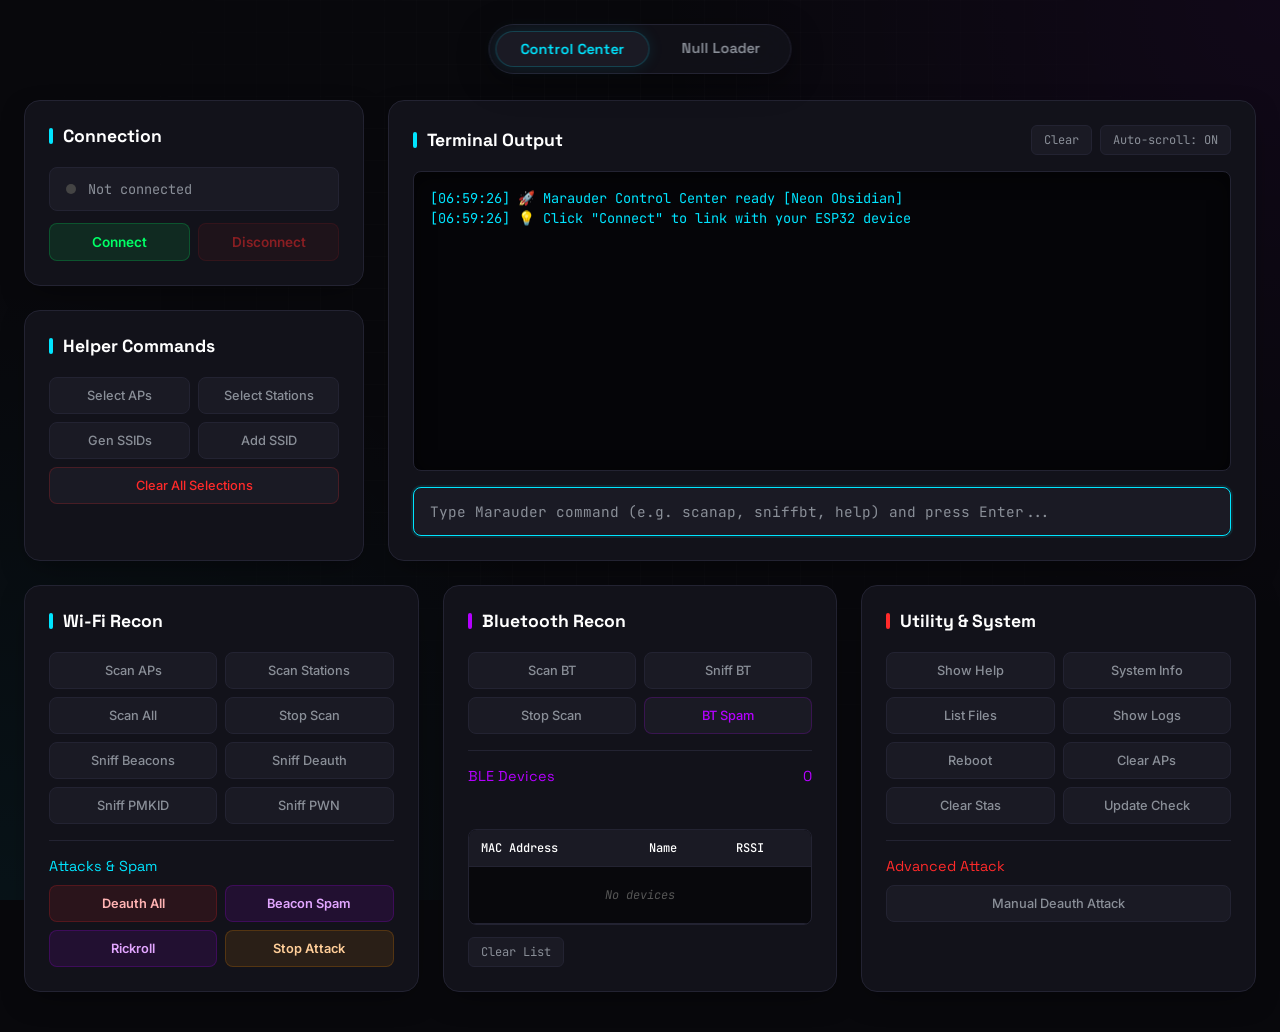
==== commit 35fec489: "Updated Control Center to link to separate Null Loader project" ====
--- a/index.html
+++ b/index.html
@@ -15,7 +15,7 @@
 <body>
     <nav class="navbar">
         <a href="./" class="nav-link active">Control Center</a>
-        <a href="espflasher/" class="nav-link">Firmware Flasher</a>
+        <a href="../Null-Loader/" class="nav-link">Null Loader</a>
     </nav>
 
     <div class="dashboard">
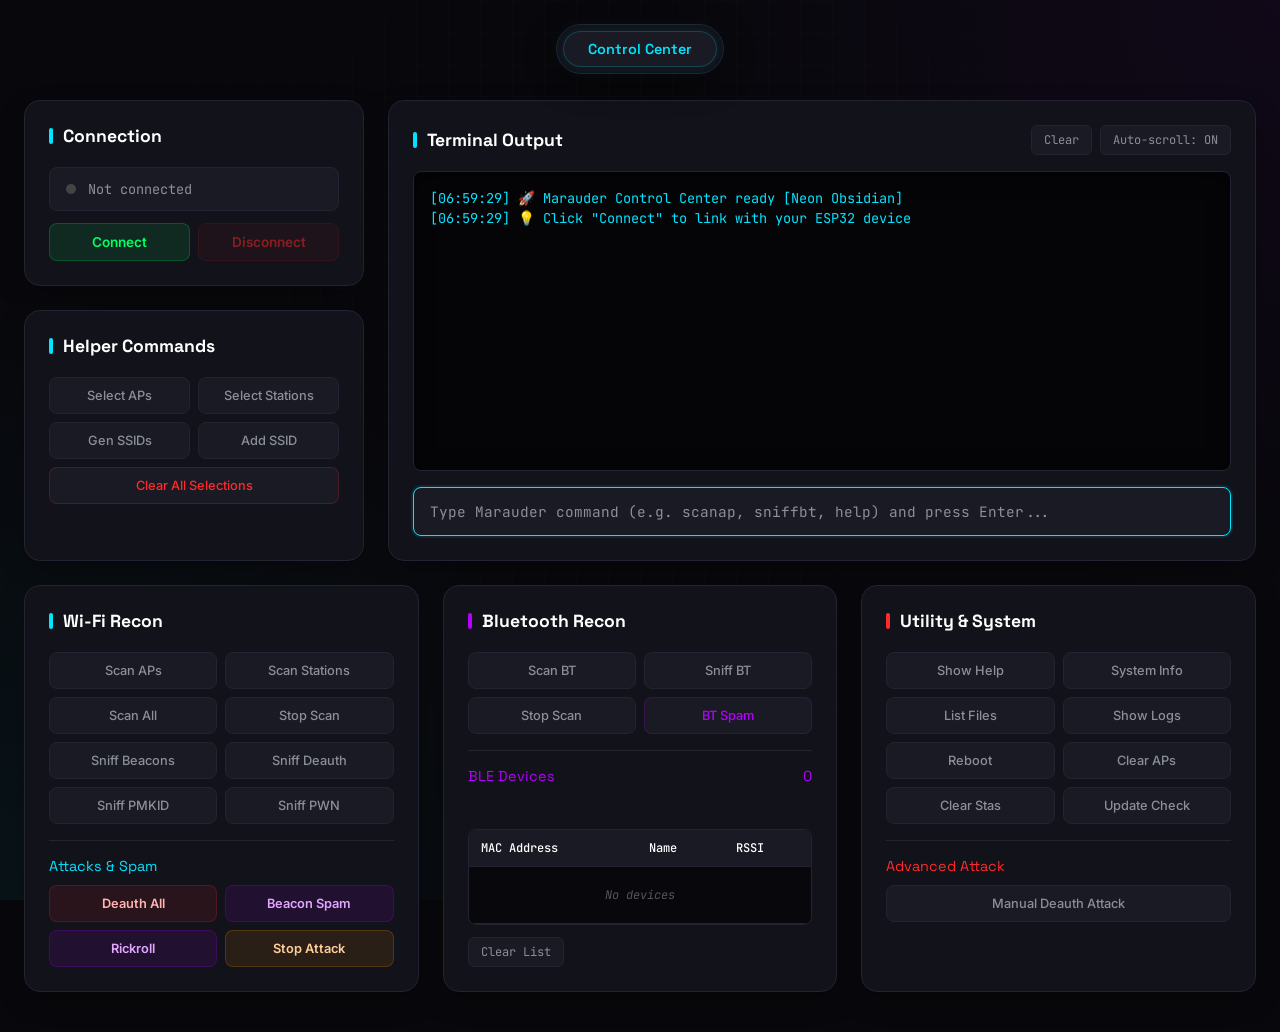
==== commit 51c2d719: "Removed flasher link from navigation bar" ====
--- a/index.html
+++ b/index.html
@@ -15,7 +15,6 @@
 <body>
     <nav class="navbar">
         <a href="./" class="nav-link active">Control Center</a>
-        <a href="../Null-Loader/" class="nav-link">Null Loader</a>
     </nav>
 
     <div class="dashboard">
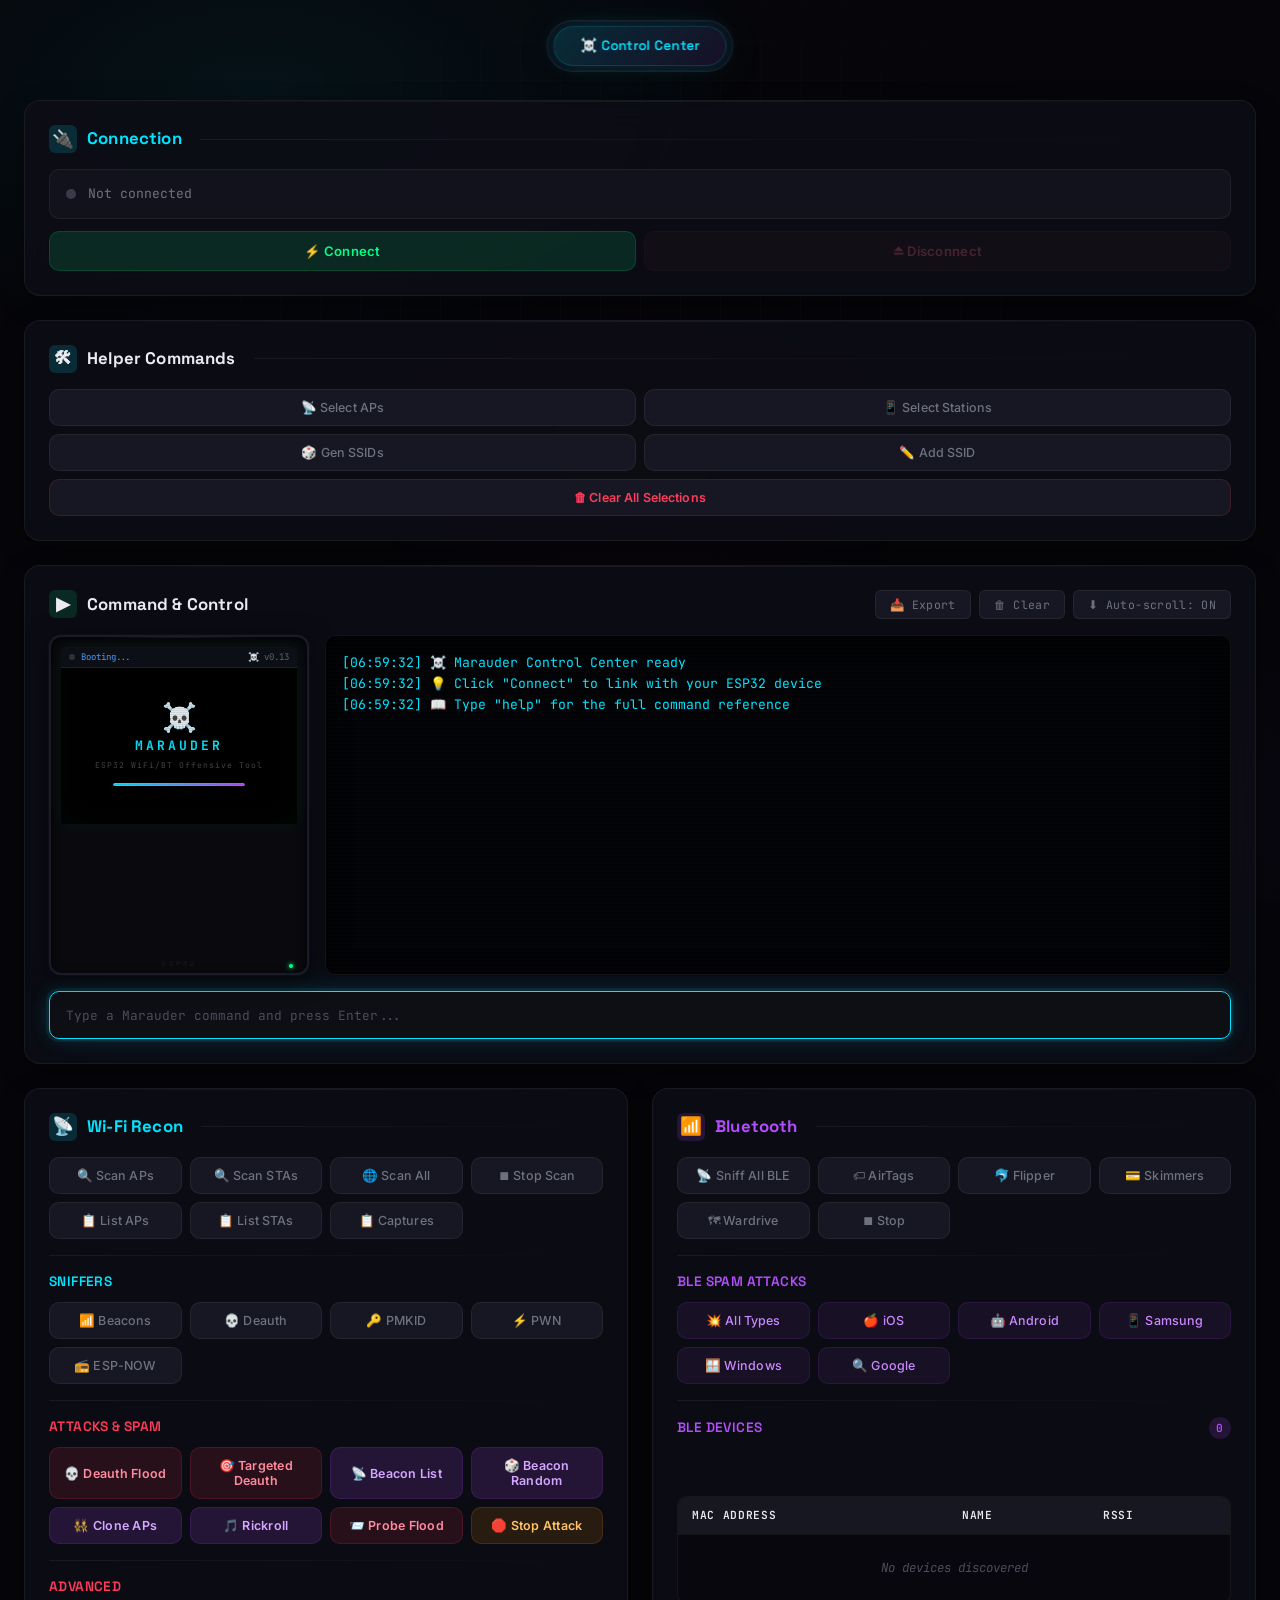
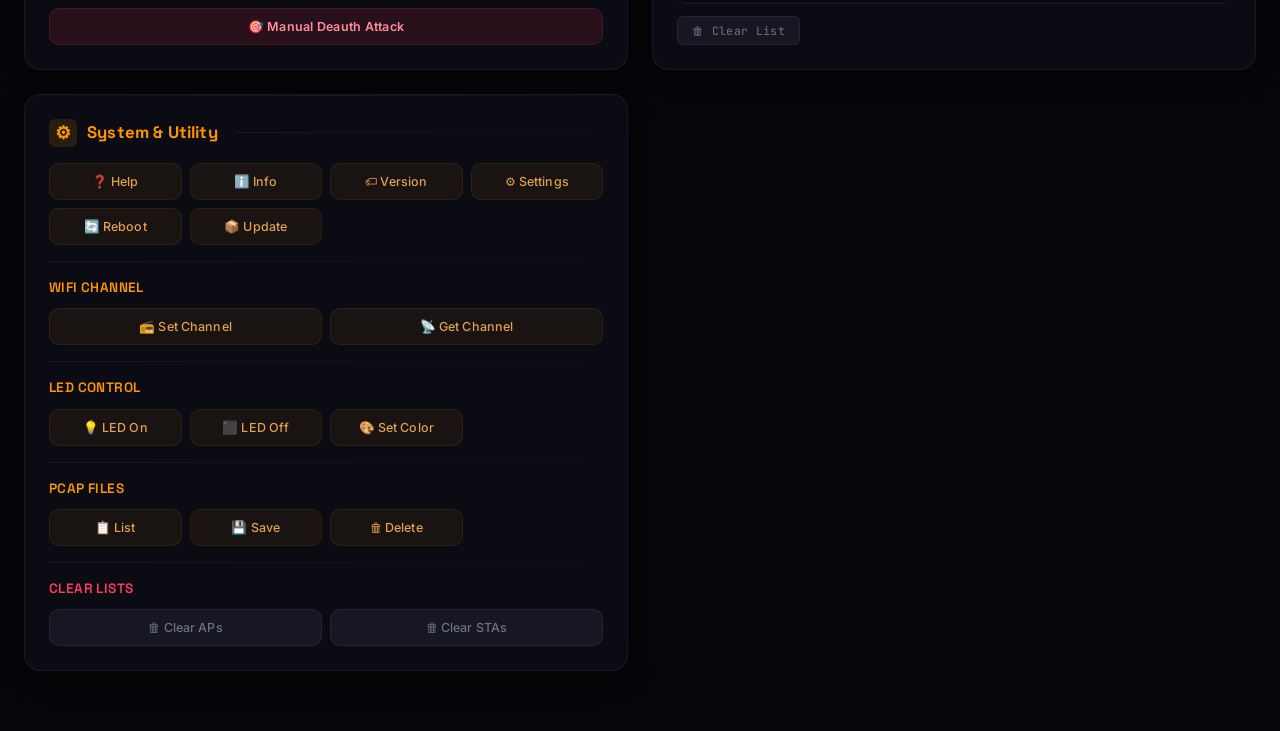
==== commit 958ddd2b: "UI Overhaul: Premium glassmorphic design, TFT display emulator, and terminal integration" ====
--- a/index.html
+++ b/index.html
@@ -4,101 +4,179 @@
     <meta charset="UTF-8">
     <meta name="viewport" content="width=device-width, initial-scale=1.0">
     <title>ESP32 Marauder | Control Center</title>
+    <meta name="description" content="Premium web-based control center for the ESP32 Marauder WiFi/Bluetooth penetration testing tool. Connect via Web Serial API.">
+    <meta property="og:title" content="ESP32 Marauder Control Center">
+    <meta property="og:description" content="Control your ESP32 Marauder directly from the browser with a premium cyberpunk interface.">
+    <meta property="og:type" content="website">
     <link rel="preconnect" href="https://fonts.googleapis.com">
     <link rel="preconnect" href="https://fonts.gstatic.com" crossorigin>
-    <link href="https://fonts.googleapis.com/css2?family=Space+Grotesk:wght@400;600;700&family=Inter:wght@400;500;600&family=JetBrains+Mono:wght@500;700&display=swap" rel="stylesheet">
+    <link href="https://fonts.googleapis.com/css2?family=Space+Grotesk:wght@400;600;700&family=Inter:wght@400;500;600;700&family=JetBrains+Mono:wght@400;500;700&display=swap" rel="stylesheet">
     
     <!-- Styles -->
     <link rel="stylesheet" href="css/style.css">
     <link rel="stylesheet" href="css/control.css">
+    <link rel="stylesheet" href="css/display.css">
 </head>
 <body>
     <nav class="navbar">
-        <a href="./" class="nav-link active">Control Center</a>
+        <a href="./" class="nav-link active">☠️ Control Center</a>
     </nav>
 
-    <div class="dashboard">
+    <main class="dashboard">
         
-        <!-- Row 1: Connection & Terminal -->
+        <!-- ═══ Row 1: Connection + Terminal ═══ -->
         <div class="bento-row grid-top">
             <div class="bento-col anim-1">
-                <div class="panel">
-                    <div class="panel-title cyan">Connection</div>
+                <!-- Connection Panel -->
+                <section class="panel" id="connection-panel">
+                    <div class="panel-title cyan">
+                        <span class="icon cyan">🔌</span> Connection
+                    </div>
                     <div class="connection-box">
                         <div class="status-wrapper" id="status-wrapper">
                             <span class="status-indicator"></span>
                             <span id="status">Not connected</span>
                         </div>
                         <div class="conn-buttons">
-                            <button class="btn" id="connect-btn">Connect</button>
-                            <button class="btn" id="disconnect-btn" disabled>Disconnect</button>
+                            <button class="btn" id="connect-btn">⚡ Connect</button>
+                            <button class="btn" id="disconnect-btn" disabled>⏏ Disconnect</button>
                         </div>
                     </div>
-                </div>
-                
-                <div class="panel" style="flex-grow: 1;">
-                    <div class="panel-title">Helper Commands</div>
+                </section>
+                
+
+
+                <!-- Helper Commands Panel -->
+                <section class="panel" style="flex-grow: 1;">
+                    <div class="panel-title">
+                        <span class="icon cyan">🛠</span> Helper Commands
+                    </div>
                     <div class="btn-grid-large">
-                        <button class="action-btn" id="select-ap-btn">Select APs</button>
-                        <button class="action-btn" id="select-sta-btn">Select Stations</button>
-                        <button class="action-btn" id="generate-ssid-btn">Gen SSIDs</button>
-                        <button class="action-btn" id="add-ssid-btn">Add SSID</button>
-                        <button class="action-btn" id="clear-select-btn" style="grid-column: span 2; color: var(--accent-red); border-color: rgba(255,42,42,0.2);">Clear All Selections</button>
-                    </div>
-                </div>
+                        <button class="action-btn" id="select-ap-btn">📡 Select APs</button>
+                        <button class="action-btn" id="select-sta-btn">📱 Select Stations</button>
+                        <button class="action-btn" id="generate-ssid-btn">🎲 Gen SSIDs</button>
+                        <button class="action-btn" id="add-ssid-btn">✏️ Add SSID</button>
+                        <button class="action-btn btn-danger-wide" id="clear-select-btn">🗑 Clear All Selections</button>
+                    </div>
+                </section>
             </div>
 
-            <div class="panel anim-2" style="display: flex; flex-direction: column;">
+            <!-- Terminal & Display Panel -->
+            <section class="panel anim-2" style="display: flex; flex-direction: column;">
                 <div class="terminal-header">
-                    <div class="panel-title" style="margin: 0;">Terminal Output</div>
+                    <div class="panel-title" style="margin: 0;">
+                        <span class="icon green">▶</span> Command & Control
+                    </div>
                     <div class="terminal-controls">
-                        <button class="btn-small" id="clear-terminal-btn">Clear</button>
-                        <button class="btn-small" id="autoscroll-btn">Auto-scroll: ON</button>
-                    </div>
-                </div>
-                <div id="terminal"></div>
-                <input id="command-input" placeholder="Type Marauder command (e.g. scanap, sniffbt, help) and press Enter..." autocomplete="off">
-            </div>
+                        <button class="btn-small" id="export-terminal-btn">📥 Export</button>
+                        <button class="btn-small" id="clear-terminal-btn">🗑 Clear</button>
+                        <button class="btn-small" id="autoscroll-btn">⬇ Auto-scroll: ON</button>
+                    </div>
+                </div>
+                
+                <div class="terminal-display-container">
+                    <div class="display-housing">
+                        <div class="tft-screen powered" id="tft-screen">
+                            <div class="tft-statusbar">
+                                <div class="tft-status-left">
+                                    <span class="tft-conn-dot" id="tft-conn-dot"></span>
+                                    <span id="tft-status-text">Booting...</span>
+                                </div>
+                                <div class="tft-status-right">
+                                    <span>☠️ v0.13</span>
+                                </div>
+                            </div>
+                            <div class="tft-content" id="tft-content"></div>
+                        </div>
+                        <div class="display-power-led on" id="display-power-led"></div>
+                        <div class="display-label">ESP32</div>
+                    </div>
+                    <div id="terminal"></div>
+                </div>
+                
+                <input id="command-input" placeholder="Type a Marauder command and press Enter..." autocomplete="off" spellcheck="false">
+            </section>
         </div>
 
-        <!-- Row 2: Recon & Scanner -->
+        <!-- ═══ Row 2: WiFi Recon + Bluetooth + Utility ═══ -->
         <div class="bento-row grid-3">
-            <div class="panel anim-3">
-                <div class="panel-title cyan">Wi-Fi Recon</div>
-                <div class="btn-grid">
-                    <button class="action-btn" data-cmd="scanap">Scan APs</button>
-                    <button class="action-btn" data-cmd="scansta">Scan Stations</button>
-                    <button class="action-btn" data-cmd="scanall">Scan All</button>
-                    <button class="action-btn" data-cmd="stopscan">Stop Scan</button>
-                    <button class="action-btn" data-cmd="sniffbeacon">Sniff Beacons</button>
-                    <button class="action-btn" data-cmd="sniffdeauth">Sniff Deauth</button>
-                    <button class="action-btn" data-cmd="sniffpmkid">Sniff PMKID</button>
-                    <button class="action-btn" data-cmd="sniffpwn">Sniff PWN</button>
-                </div>
-                
-                <div class="divider"></div>
-                
-                <div class="subheading cyan">Attacks & Spam</div>
-                <div class="btn-grid">
-                    <button class="action-btn attack-btn btn-deauth" data-cmd="attack -t deauth">Deauth All</button>
-                    <button class="action-btn attack-btn btn-beacon" data-cmd="attack -t beacon">Beacon Spam</button>
-                    <button class="action-btn attack-btn btn-beacon" data-cmd="attack -t rickroll">Rickroll</button>
-                    <button class="action-btn attack-btn btn-stop" data-cmd="stopattack">Stop Attack</button>
-                </div>
-            </div>
-
-            <div class="panel anim-4">
-                <div class="panel-title purple">Bluetooth Recon</div>
-                <div class="btn-grid">
-                    <button class="action-btn" data-cmd="scanbt">Scan BT</button>
-                    <button class="action-btn" data-cmd="sniffbt">Sniff BT</button>
-                    <button class="action-btn" data-cmd="stopscan">Stop Scan</button>
-                    <button class="action-btn" style="color: var(--accent-purple); border-color: rgba(180, 0, 255, 0.2);" data-cmd="btspam">BT Spam</button>
-                </div>
-                
-                <div class="divider"></div>
-                
-                <div class="subheading purple">BLE Devices <span class="tag" id="device-count">0</span></div>
+            <!-- WiFi Recon Panel -->
+            <section class="panel anim-3">
+                <div class="panel-title cyan">
+                    <span class="icon cyan">📡</span> Wi-Fi Recon
+                </div>
+                <div class="btn-grid">
+                    <button class="action-btn" data-cmd="scanap">🔍 Scan APs</button>
+                    <button class="action-btn" data-cmd="scansta">🔍 Scan STAs</button>
+                    <button class="action-btn" data-cmd="scanall">🌐 Scan All</button>
+                    <button class="action-btn" data-cmd="stopscan">⏹ Stop Scan</button>
+                    <button class="action-btn" data-cmd="list -a">📋 List APs</button>
+                    <button class="action-btn" data-cmd="list -s">📋 List STAs</button>
+                    <button class="action-btn" data-cmd="list -c">📋 Captures</button>
+                </div>
+                
+                <div class="divider"></div>
+                
+                <div class="subheading cyan">Sniffers</div>
+                <div class="btn-grid">
+                    <button class="action-btn" data-cmd="sniffbeacon">📶 Beacons</button>
+                    <button class="action-btn" data-cmd="sniffdeauth">💀 Deauth</button>
+                    <button class="action-btn" data-cmd="sniffpmkid">🔑 PMKID</button>
+                    <button class="action-btn" data-cmd="sniffpwn">⚡ PWN</button>
+                    <button class="action-btn" data-cmd="sniffesp">📻 ESP-NOW</button>
+                </div>
+
+                <div class="divider"></div>
+                
+                <div class="subheading red">Attacks & Spam</div>
+                <div class="btn-grid">
+                    <button class="action-btn attack-btn btn-deauth" data-cmd="attack -t deauth">💀 Deauth Flood</button>
+                    <button class="action-btn attack-btn btn-deauth" data-cmd="attack -t deauth -c">🎯 Targeted Deauth</button>
+                    <button class="action-btn attack-btn btn-beacon" data-cmd="attack -t beacon -l">📡 Beacon List</button>
+                    <button class="action-btn attack-btn btn-beacon" data-cmd="attack -t beacon -r">🎲 Beacon Random</button>
+                    <button class="action-btn attack-btn btn-beacon" data-cmd="attack -t beacon -a">👯 Clone APs</button>
+                    <button class="action-btn attack-btn btn-beacon" data-cmd="attack -t rickroll">🎵 Rickroll</button>
+                    <button class="action-btn attack-btn btn-deauth" data-cmd="attack -t probe">📨 Probe Flood</button>
+                    <button class="action-btn attack-btn btn-stop" data-cmd="stopscan">🛑 Stop Attack</button>
+                </div>
+
+                <div class="divider"></div>
+
+                <div class="subheading red">Advanced</div>
+                <div class="btn-grid-large">
+                    <button class="action-btn attack-btn btn-deauth" id="deauth-manual-btn" style="grid-column: span 2;">🎯 Manual Deauth Attack</button>
+                </div>
+            </section>
+
+            <!-- Bluetooth Panel -->
+            <section class="panel anim-4">
+                <div class="panel-title purple">
+                    <span class="icon purple">📶</span> Bluetooth
+                </div>
+                <div class="btn-grid">
+                    <button class="action-btn" data-cmd="sniffbt -t all">📡 Sniff All BLE</button>
+                    <button class="action-btn" data-cmd="sniffbt -t airtag">🏷 AirTags</button>
+                    <button class="action-btn" data-cmd="sniffbt -t flipper">🐬 Flipper</button>
+                    <button class="action-btn" data-cmd="sniffskim">💳 Skimmers</button>
+                    <button class="action-btn" data-cmd="btwardrive">🗺 Wardrive</button>
+                    <button class="action-btn" data-cmd="stopscan">⏹ Stop</button>
+                </div>
+                
+                <div class="divider"></div>
+                
+                <div class="subheading purple">BLE Spam Attacks</div>
+                <div class="btn-grid">
+                    <button class="action-btn btn-ble-spam" data-cmd="blespam -t all">💥 All Types</button>
+                    <button class="action-btn btn-ble-spam" data-cmd="blespam -t ios">🍎 iOS</button>
+                    <button class="action-btn btn-ble-spam" data-cmd="blespam -t android">🤖 Android</button>
+                    <button class="action-btn btn-ble-spam" data-cmd="blespam -t samsung">📱 Samsung</button>
+                    <button class="action-btn btn-ble-spam" data-cmd="blespam -t windows">🪟 Windows</button>
+                    <button class="action-btn btn-ble-spam" data-cmd="blespam -t google">🔍 Google</button>
+                </div>
+
+                <div class="divider"></div>
+                
+                <div class="subheading purple">BLE Devices <span class="tag purple" id="device-count">0</span></div>
                 <div class="table-wrap">
                     <table>
                         <thead>
@@ -109,37 +187,82 @@
                             </tr>
                         </thead>
                         <tbody id="ble-table-body">
-                            <tr><td colspan="3" class="table-empty">No devices</td></tr>
+                            <tr><td colspan="3" class="table-empty">No devices discovered</td></tr>
                         </tbody>
                     </table>
                 </div>
-                <button class="btn-small" id="clear-ble-btn" style="margin-top: 12px; width: fit-content;">Clear List</button>
-            </div>
-
-            <div class="panel anim-4">
-                <div class="panel-title red">Utility & System</div>
-                <div class="btn-grid">
-                    <button class="action-btn" data-cmd="help">Show Help</button>
-                    <button class="action-btn" data-cmd="info">System Info</button>
-                    <button class="action-btn" data-cmd="list">List Files</button>
-                    <button class="action-btn" data-cmd="logs">Show Logs</button>
-                    <button class="action-btn" data-cmd="reboot">Reboot</button>
-                    <button class="action-btn" data-cmd="clearlist -a">Clear APs</button>
-                    <button class="action-btn" data-cmd="clearlist -s">Clear Stas</button>
-                    <button class="action-btn" data-cmd="update">Update Check</button>
-                </div>
-                
-                <div class="divider"></div>
-                
-                <div class="subheading red">Advanced Attack</div>
+                <button class="btn-small" id="clear-ble-btn" style="margin-top: 12px; width: fit-content;">🗑 Clear List</button>
+            </section>
+
+            <!-- Utility & System Panel -->
+            <section class="panel anim-5">
+                <div class="panel-title orange">
+                    <span class="icon orange">⚙</span> System & Utility
+                </div>
+                <div class="btn-grid">
+                    <button class="action-btn btn-system" data-cmd="help">❓ Help</button>
+                    <button class="action-btn btn-system" data-cmd="info">ℹ️ Info</button>
+                    <button class="action-btn btn-system" data-cmd="version">🏷 Version</button>
+                    <button class="action-btn btn-system" data-cmd="settings">⚙ Settings</button>
+                    <button class="action-btn btn-system" data-cmd="reboot">🔄 Reboot</button>
+                    <button class="action-btn btn-system" data-cmd="update">📦 Update</button>
+                </div>
+                
+                <div class="divider"></div>
+                
+                <div class="subheading orange">WiFi Channel</div>
                 <div class="btn-grid-large">
-                    <button class="action-btn" id="deauth-manual-btn" style="grid-column: span 2;">Manual Deauth Attack</button>
-                </div>
+                    <button class="action-btn btn-system" id="set-channel-btn">📻 Set Channel</button>
+                    <button class="action-btn btn-system" data-cmd="channel -g">📡 Get Channel</button>
+                </div>
+
+                <div class="divider"></div>
+                
+                <div class="subheading orange">LED Control</div>
+                <div class="btn-grid">
+                    <button class="action-btn btn-system" data-cmd="led -s">💡 LED On</button>
+                    <button class="action-btn btn-system" data-cmd="led -r">⬛ LED Off</button>
+                    <button class="action-btn btn-system" id="led-color-btn">🎨 Set Color</button>
+                </div>
+
+                <div class="divider"></div>
+                
+                <div class="subheading orange">PCAP Files</div>
+                <div class="btn-grid">
+                    <button class="action-btn btn-system" data-cmd="pcap list">📋 List</button>
+                    <button class="action-btn btn-system" data-cmd="pcap save">💾 Save</button>
+                    <button class="action-btn btn-system" data-cmd="pcap delete">🗑 Delete</button>
+                </div>
+
+                <div class="divider"></div>
+                
+                <div class="subheading red">Clear Lists</div>
+                <div class="btn-grid-large">
+                    <button class="action-btn" data-cmd="clearlist -a">🗑 Clear APs</button>
+                    <button class="action-btn" data-cmd="clearlist -s">🗑 Clear STAs</button>
+                </div>
+            </section>
+        </div>
+    </main>
+
+    <!-- ═══ Modal Overlay ═══ -->
+    <div class="modal-overlay" id="modal-overlay">
+        <div class="modal" id="modal">
+            <h2 class="modal-title" id="modal-title"></h2>
+            <p class="modal-desc" id="modal-desc"></p>
+            <div id="modal-fields"></div>
+            <div class="modal-actions">
+                <button class="modal-btn secondary" id="modal-cancel">Cancel</button>
+                <button class="modal-btn primary" id="modal-submit">Confirm</button>
             </div>
         </div>
     </div>
 
+    <!-- ═══ Toast Container ═══ -->
+    <div class="toast-container" id="toast-container"></div>
+
     <!-- Scripts -->
+    <script src="js/display.js"></script>
     <script src="js/control.js"></script>
 </body>
 </html>
--- a/css/style.css
+++ b/css/style.css
@@ -1,56 +1,251 @@
+/* ═══════════════════════════════════════════════════════════════
+   MARAUDER WEB UI — Design System
+   Premium Cyberpunk / Glassmorphic Dark Theme
+   ═══════════════════════════════════════════════════════════════ */
+
+/* ── Design Tokens ── */
 :root {
-    --bg-obsidian: #08080c;
-    --surface-dark: #12121a;
-    --surface-light: #1a1a24;
-    --border: #232332;
-    --text-primary: #ffffff;
-    --text-secondary: #8a8f98;
+    /* Surfaces */
+    --bg-obsidian: #06060a;
+    --bg-deep: #08080e;
+    --surface-dark: rgba(14, 14, 22, 0.85);
+    --surface-mid: rgba(20, 20, 32, 0.8);
+    --surface-light: rgba(28, 28, 42, 0.75);
+    --surface-hover: rgba(38, 38, 56, 0.8);
+    --surface-glass: rgba(16, 16, 28, 0.6);
+
+    /* Borders */
+    --border: rgba(255, 255, 255, 0.06);
+    --border-subtle: rgba(255, 255, 255, 0.04);
+    --border-glow: rgba(255, 255, 255, 0.1);
+
+    /* Text */
+    --text-primary: #eaeaf0;
+    --text-secondary: #6e7280;
+    --text-muted: #4a4e5a;
+
+    /* Accents */
     --accent-cyan: #00e5ff;
-    --accent-purple: #b400ff;
-    --accent-green: #00ff66;
-    --accent-red: #ff2a2a;
-    --accent-orange: #ff9100;
-}
-
-* { margin: 0; padding: 0; box-sizing: border-box; }
-
+    --accent-cyan-dim: rgba(0, 229, 255, 0.15);
+    --accent-cyan-glow: rgba(0, 229, 255, 0.25);
+    --accent-purple: #b44dff;
+    --accent-purple-dim: rgba(180, 77, 255, 0.15);
+    --accent-purple-glow: rgba(180, 77, 255, 0.25);
+    --accent-green: #00ff88;
+    --accent-green-dim: rgba(0, 255, 136, 0.12);
+    --accent-green-glow: rgba(0, 255, 136, 0.2);
+    --accent-red: #ff3b5c;
+    --accent-red-dim: rgba(255, 59, 92, 0.12);
+    --accent-red-glow: rgba(255, 59, 92, 0.2);
+    --accent-orange: #ff9500;
+    --accent-orange-dim: rgba(255, 149, 0, 0.12);
+    --accent-orange-glow: rgba(255, 149, 0, 0.2);
+    --accent-yellow: #ffd60a;
+
+    /* Spacing */
+    --space-xs: 4px;
+    --space-sm: 8px;
+    --space-md: 16px;
+    --space-lg: 24px;
+    --space-xl: 32px;
+
+    /* Radius */
+    --radius-sm: 6px;
+    --radius-md: 10px;
+    --radius-lg: 16px;
+    --radius-xl: 20px;
+    --radius-pill: 100px;
+
+    /* Shadows */
+    --shadow-sm: 0 2px 8px rgba(0,0,0,0.3);
+    --shadow-md: 0 8px 24px rgba(0,0,0,0.4);
+    --shadow-lg: 0 16px 48px rgba(0,0,0,0.5);
+    --shadow-glow-cyan: 0 0 20px rgba(0, 229, 255, 0.15), 0 0 60px rgba(0, 229, 255, 0.05);
+    --shadow-glow-purple: 0 0 20px rgba(180, 77, 255, 0.15), 0 0 60px rgba(180, 77, 255, 0.05);
+    --shadow-glow-red: 0 0 20px rgba(255, 59, 92, 0.15), 0 0 60px rgba(255, 59, 92, 0.05);
+
+    /* Transitions */
+    --ease-out: cubic-bezier(0.16, 1, 0.3, 1);
+    --ease-bounce: cubic-bezier(0.34, 1.56, 0.64, 1);
+    --transition-fast: 0.15s var(--ease-out);
+    --transition-normal: 0.3s var(--ease-out);
+    --transition-slow: 0.5s var(--ease-out);
+
+    /* Z-layers */
+    --z-base: 1;
+    --z-dropdown: 50;
+    --z-navbar: 100;
+    --z-modal: 200;
+    --z-toast: 300;
+}
+
+/* ── Reset ── */
+*, *::before, *::after { margin: 0; padding: 0; box-sizing: border-box; }
+
+/* ── Typography ── */
 body {
-    font-family: 'Inter', sans-serif; background-color: var(--bg-obsidian); color: var(--text-primary);
-    min-height: 100vh; overflow-x: hidden; padding-top: 100px;
-    background-image: radial-gradient(circle at top right, rgba(180, 0, 255, 0.05), transparent 40%),
-                      radial-gradient(circle at bottom left, rgba(0, 229, 255, 0.05), transparent 40%);
-    background-attachment: fixed;
-}
-
+    font-family: 'Inter', -apple-system, BlinkMacSystemFont, 'Segoe UI', sans-serif;
+    background-color: var(--bg-obsidian);
+    color: var(--text-primary);
+    min-height: 100vh;
+    overflow-x: hidden;
+    padding-top: 100px;
+    line-height: 1.5;
+    -webkit-font-smoothing: antialiased;
+    -moz-osx-font-smoothing: grayscale;
+}
+
+/* ── Animated Background ── */
 body::before {
-    content: ''; position: fixed; inset: 0; z-index: -1;
-    background-image: linear-gradient(rgba(255,255,255,0.02) 1px, transparent 1px),
-                      linear-gradient(90deg, rgba(255,255,255,0.02) 1px, transparent 1px);
-    background-size: 32px 32px;
-    mask-image: radial-gradient(circle at center 30%, black, transparent 80%);
-    -webkit-mask-image: radial-gradient(circle at center 30%, black, transparent 80%);
-}
-
-/* Common Navbar */
+    content: '';
+    position: fixed;
+    inset: 0;
+    z-index: -2;
+    background:
+        radial-gradient(ellipse 80% 60% at 20% 10%, rgba(0, 229, 255, 0.06), transparent 50%),
+        radial-gradient(ellipse 60% 50% at 80% 90%, rgba(180, 77, 255, 0.06), transparent 50%),
+        radial-gradient(ellipse 50% 40% at 50% 50%, rgba(255, 59, 92, 0.03), transparent 50%);
+    animation: bgPulse 12s ease-in-out infinite alternate;
+}
+
+body::after {
+    content: '';
+    position: fixed;
+    inset: 0;
+    z-index: -1;
+    background-image:
+        linear-gradient(rgba(255,255,255,0.018) 1px, transparent 1px),
+        linear-gradient(90deg, rgba(255,255,255,0.018) 1px, transparent 1px);
+    background-size: 40px 40px;
+    mask-image: radial-gradient(ellipse 70% 60% at 50% 30%, black 20%, transparent 70%);
+    -webkit-mask-image: radial-gradient(ellipse 70% 60% at 50% 30%, black 20%, transparent 70%);
+}
+
+@keyframes bgPulse {
+    0%   { opacity: 1; }
+    50%  { opacity: 0.7; }
+    100% { opacity: 1; }
+}
+
+/* ── Navbar ── */
 .navbar {
-    position: fixed; top: 24px; left: 50%; transform: translateX(-50%);
-    display: flex; gap: 8px; padding: 6px;
-    background: rgba(18, 18, 26, 0.85); backdrop-filter: blur(20px); -webkit-backdrop-filter: blur(20px);
-    border: 1px solid var(--border); border-radius: 40px; z-index: 100;
-    box-shadow: 0 8px 32px rgba(0,0,0,0.4);
+    position: fixed;
+    top: 20px;
+    left: 50%;
+    transform: translateX(-50%);
+    display: flex;
+    gap: 6px;
+    padding: 5px 6px;
+    background: var(--surface-glass);
+    backdrop-filter: blur(24px) saturate(1.5);
+    -webkit-backdrop-filter: blur(24px) saturate(1.5);
+    border: 1px solid var(--border);
+    border-radius: var(--radius-pill);
+    z-index: var(--z-navbar);
+    box-shadow: var(--shadow-md), 0 0 0 1px rgba(255,255,255,0.03) inset;
 }
 
 .nav-link {
-    padding: 8px 24px; border-radius: 30px; text-decoration: none; font-family: 'Space Grotesk', sans-serif;
-    font-weight: 600; font-size: 0.9rem; color: var(--text-secondary); transition: all 0.3s;
-}
-
-.nav-link:hover { color: var(--text-primary); }
+    padding: 9px 26px;
+    border-radius: var(--radius-pill);
+    text-decoration: none;
+    font-family: 'Space Grotesk', sans-serif;
+    font-weight: 600;
+    font-size: 0.85rem;
+    color: var(--text-secondary);
+    transition: var(--transition-normal);
+    letter-spacing: 0.02em;
+    position: relative;
+}
+
+.nav-link:hover {
+    color: var(--text-primary);
+    background: rgba(255,255,255,0.04);
+}
 
 .nav-link.active {
-    background: var(--surface-light); color: var(--accent-cyan);
-    border: 1px solid rgba(0, 229, 255, 0.2); box-shadow: 0 0 15px rgba(0, 229, 255, 0.1);
-}
-
-@keyframes fadeUp { from { opacity: 0; transform: translateY(20px); } to { opacity: 1; transform: translateY(0); } }
-@keyframes slideDown { from { opacity: 0; transform: translateY(-20px); } to { opacity: 1; transform: translateY(0); } }
+    background: linear-gradient(135deg, var(--accent-cyan-dim), rgba(180, 77, 255, 0.08));
+    color: var(--accent-cyan);
+    border: 1px solid rgba(0, 229, 255, 0.15);
+    box-shadow: var(--shadow-glow-cyan);
+}
+
+/* ── Keyframe Animations ── */
+@keyframes fadeUp {
+    from { opacity: 0; transform: translateY(16px); }
+    to   { opacity: 1; transform: translateY(0); }
+}
+
+@keyframes slideDown {
+    from { opacity: 0; transform: translateY(-12px); }
+    to   { opacity: 1; transform: translateY(0); }
+}
+
+@keyframes slideIn {
+    from { opacity: 0; transform: translateX(-12px); }
+    to   { opacity: 1; transform: translateX(0); }
+}
+
+@keyframes scaleIn {
+    from { opacity: 0; transform: scale(0.95); }
+    to   { opacity: 1; transform: scale(1); }
+}
+
+@keyframes glowPulse {
+    0%, 100% { opacity: 0.5; }
+    50%      { opacity: 1; }
+}
+
+@keyframes ripple {
+    0%   { transform: scale(1); opacity: 0.5; }
+    100% { transform: scale(2.5); opacity: 0; }
+}
+
+@keyframes shimmer {
+    0%   { background-position: -200% 0; }
+    100% { background-position: 200% 0; }
+}
+
+@keyframes slideToastIn {
+    from { transform: translateX(120%); opacity: 0; }
+    to   { transform: translateX(0); opacity: 1; }
+}
+
+@keyframes slideToastOut {
+    from { transform: translateX(0); opacity: 1; }
+    to   { transform: translateX(120%); opacity: 0; }
+}
+
+@keyframes modalIn {
+    from { opacity: 0; transform: scale(0.92) translateY(12px); }
+    to   { opacity: 1; transform: scale(1) translateY(0); }
+}
+
+@keyframes overlayIn {
+    from { opacity: 0; }
+    to   { opacity: 1; }
+}
+
+/* ── Custom Scrollbar ── */
+::-webkit-scrollbar { width: 6px; height: 6px; }
+::-webkit-scrollbar-track { background: transparent; }
+::-webkit-scrollbar-thumb {
+    background: rgba(255,255,255,0.08);
+    border-radius: 10px;
+}
+::-webkit-scrollbar-thumb:hover {
+    background: rgba(255,255,255,0.15);
+}
+
+/* ── Selection ── */
+::selection {
+    background: var(--accent-cyan-dim);
+    color: var(--accent-cyan);
+}
+
+/* ── Utility Classes ── */
+.sr-only {
+    position: absolute; width: 1px; height: 1px;
+    padding: 0; margin: -1px; overflow: hidden;
+    clip: rect(0,0,0,0); border: 0;
+}
--- a/css/control.css
+++ b/css/control.css
@@ -1,122 +1,835 @@
-/* Bento Box Layout */
-.dashboard { max-width: 1600px; margin: 0 auto; padding: 0 24px 40px; display: flex; flex-direction: column; gap: 24px; }
-.bento-row { display: grid; gap: 24px; }
-.bento-col { display: flex; flex-direction: column; gap: 24px; }
-
-.grid-top { grid-template-columns: 340px 1fr; }
-.grid-3 { grid-template-columns: repeat(3, 1fr); }
-
-@media (max-width: 1200px) {
+/* ═══════════════════════════════════════════════════════════════
+   MARAUDER WEB UI — Control Center Styles
+   Premium Glassmorphic Cyberpunk Panels & Components
+   ═══════════════════════════════════════════════════════════════ */
+
+/* ── Dashboard Layout ── */
+.dashboard {
+    max-width: 1640px;
+    margin: 0 auto;
+    padding: 0 var(--space-lg) 60px;
+    display: flex;
+    flex-direction: column;
+    gap: var(--space-lg);
+}
+
+.bento-row {
+    display: grid;
+    gap: var(--space-lg);
+}
+
+.bento-col {
+    display: flex;
+    flex-direction: column;
+    gap: var(--space-lg);
+}
+
+.grid-top  { grid-template-columns: 380px 1fr; }
+.grid-3    { grid-template-columns: repeat(3, 1fr); }
+.grid-4    { grid-template-columns: repeat(4, 1fr); }
+
+@media (max-width: 1300px) {
     .grid-top { grid-template-columns: 1fr; }
-    .grid-3 { grid-template-columns: repeat(2, 1fr); }
+    .grid-3   { grid-template-columns: repeat(2, 1fr); }
+    .grid-4   { grid-template-columns: repeat(2, 1fr); }
 }
 @media (max-width: 850px) {
     .grid-3 { grid-template-columns: 1fr; }
-}
-
-/* Panels */
+    .grid-4 { grid-template-columns: 1fr; }
+    .dashboard { padding: 0 var(--space-md) 40px; }
+}
+
+/* ── Panels (Glassmorphic Cards) ── */
 .panel {
-    background: var(--surface-dark); border: 1px solid var(--border); border-radius: 16px;
-    padding: 24px; position: relative; overflow: hidden;
-    box-shadow: 0 10px 30px -10px rgba(0,0,0,0.5);
-    animation: fadeUp 0.5s ease-out backwards;
-    display: flex; flex-direction: column;
-}
-
+    background: var(--surface-dark);
+    backdrop-filter: blur(16px) saturate(1.3);
+    -webkit-backdrop-filter: blur(16px) saturate(1.3);
+    border: 1px solid var(--border);
+    border-radius: var(--radius-lg);
+    padding: var(--space-lg);
+    position: relative;
+    overflow: hidden;
+    box-shadow: var(--shadow-md);
+    animation: fadeUp 0.5s var(--ease-out) backwards;
+    display: flex;
+    flex-direction: column;
+    transition: border-color var(--transition-normal), box-shadow var(--transition-normal);
+}
+
+.panel::before {
+    content: '';
+    position: absolute;
+    top: 0;
+    left: 0;
+    right: 0;
+    height: 1px;
+    background: linear-gradient(90deg, transparent, rgba(255,255,255,0.06), transparent);
+}
+
+.panel:hover {
+    border-color: var(--border-glow);
+    box-shadow: var(--shadow-lg);
+}
+
+/* ── Panel Titles ── */
 .panel-title {
-    font-family: 'Space Grotesk', sans-serif; font-size: 1.1rem; font-weight: 700;
-    color: #fff; margin-bottom: 20px; display: flex; align-items: center; gap: 10px;
-}
-.panel-title::before { content: ''; display: block; width: 4px; height: 16px; background: var(--accent-cyan); border-radius: 2px; }
-.panel-title.purple::before { background: var(--accent-purple); }
-.panel-title.red::before { background: var(--accent-red); }
-
-/* Connection Status */
-.connection-box { display: flex; flex-direction: column; gap: 12px; }
+    font-family: 'Space Grotesk', sans-serif;
+    font-size: 1.05rem;
+    font-weight: 700;
+    color: var(--text-primary);
+    margin-bottom: var(--space-md);
+    display: flex;
+    align-items: center;
+    gap: 10px;
+    letter-spacing: 0.01em;
+}
+
+.panel-title .icon {
+    font-size: 1.1rem;
+    width: 28px;
+    height: 28px;
+    display: inline-flex;
+    align-items: center;
+    justify-content: center;
+    border-radius: var(--radius-sm);
+    flex-shrink: 0;
+}
+
+.panel-title .icon.cyan    { background: var(--accent-cyan-dim); }
+.panel-title .icon.purple  { background: var(--accent-purple-dim); }
+.panel-title .icon.red     { background: var(--accent-red-dim); }
+.panel-title .icon.green   { background: var(--accent-green-dim); }
+.panel-title .icon.orange  { background: var(--accent-orange-dim); }
+
+.panel-title::after {
+    content: '';
+    flex: 1;
+    height: 1px;
+    background: linear-gradient(90deg, var(--border), transparent);
+    margin-left: 8px;
+}
+
+/* Color accents on titles */
+.panel-title.cyan   { color: var(--accent-cyan); }
+.panel-title.purple { color: var(--accent-purple); }
+.panel-title.red    { color: var(--accent-red); }
+.panel-title.green  { color: var(--accent-green); }
+.panel-title.orange { color: var(--accent-orange); }
+
+/* ── Connection Status ── */
+.connection-box {
+    display: flex;
+    flex-direction: column;
+    gap: 12px;
+}
+
 .status-wrapper {
-    display: flex; align-items: center; gap: 12px; padding: 12px 16px;
-    background: var(--surface-light); border: 1px solid var(--border); border-radius: 8px;
-    font-family: 'JetBrains Mono', monospace; font-size: 0.85rem; color: var(--text-secondary);
-}
-.status-indicator { width: 10px; height: 10px; border-radius: 50%; background: #444; transition: all 0.3s; }
-.status-wrapper.connected .status-indicator { background: var(--accent-green); box-shadow: 0 0 10px var(--accent-green); }
-.status-wrapper.connected #status { color: var(--accent-green); }
-
-.conn-buttons { display: grid; grid-template-columns: 1fr 1fr; gap: 8px; }
+    display: flex;
+    align-items: center;
+    gap: 12px;
+    padding: 14px 16px;
+    background: var(--surface-mid);
+    border: 1px solid var(--border);
+    border-radius: var(--radius-md);
+    font-family: 'JetBrains Mono', monospace;
+    font-size: 0.82rem;
+    color: var(--text-secondary);
+    transition: var(--transition-normal);
+}
+
+.status-indicator {
+    width: 10px;
+    height: 10px;
+    border-radius: 50%;
+    background: #3a3a4a;
+    transition: all 0.4s var(--ease-out);
+    flex-shrink: 0;
+    position: relative;
+}
+
+.status-wrapper.connected {
+    border-color: rgba(0, 255, 136, 0.15);
+    background: rgba(0, 255, 136, 0.04);
+}
+
+.status-wrapper.connected .status-indicator {
+    background: var(--accent-green);
+    box-shadow: 0 0 12px var(--accent-green-glow), 0 0 4px var(--accent-green);
+    animation: glowPulse 2s ease-in-out infinite;
+}
+
+.status-wrapper.connected #status {
+    color: var(--accent-green);
+    font-weight: 600;
+}
+
+.conn-buttons {
+    display: grid;
+    grid-template-columns: 1fr 1fr;
+    gap: 8px;
+}
+
+/* ── Primary Buttons (Connect/Disconnect) ── */
 .btn {
-    font-family: 'Inter', sans-serif; font-weight: 600; font-size: 0.85rem; padding: 10px;
-    border-radius: 8px; border: 1px solid transparent; cursor: pointer; transition: all 0.2s;
-    display: inline-flex; align-items: center; justify-content: center; gap: 8px;
-}
-.btn:disabled { opacity: 0.5; cursor: not-allowed; }
-
-#connect-btn { background: rgba(0, 255, 102, 0.1); border-color: rgba(0, 255, 102, 0.2); color: var(--accent-green); }
-#connect-btn:hover:not(:disabled) { background: rgba(0, 255, 102, 0.2); box-shadow: 0 0 15px rgba(0, 255, 102, 0.2); }
-#disconnect-btn { background: rgba(255, 42, 42, 0.1); border-color: rgba(255, 42, 42, 0.2); color: var(--accent-red); }
-#disconnect-btn:hover:not(:disabled) { background: rgba(255, 42, 42, 0.2); box-shadow: 0 0 15px rgba(255, 42, 42, 0.2); }
-
-/* Terminal */
-.terminal-header { display: flex; justify-content: space-between; align-items: center; margin-bottom: 16px; }
-.terminal-controls { display: flex; gap: 8px; }
+    font-family: 'Inter', sans-serif;
+    font-weight: 600;
+    font-size: 0.82rem;
+    padding: 11px 16px;
+    border-radius: var(--radius-md);
+    border: 1px solid transparent;
+    cursor: pointer;
+    transition: all 0.2s var(--ease-out);
+    display: inline-flex;
+    align-items: center;
+    justify-content: center;
+    gap: 8px;
+    letter-spacing: 0.02em;
+    position: relative;
+    overflow: hidden;
+}
+
+.btn:disabled {
+    opacity: 0.35;
+    cursor: not-allowed;
+    filter: grayscale(0.5);
+}
+
+.btn::after {
+    content: '';
+    position: absolute;
+    inset: 0;
+    border-radius: inherit;
+    opacity: 0;
+    transition: opacity 0.3s;
+}
+
+#connect-btn {
+    background: var(--accent-green-dim);
+    border-color: rgba(0, 255, 136, 0.15);
+    color: var(--accent-green);
+}
+#connect-btn:hover:not(:disabled) {
+    background: rgba(0, 255, 136, 0.2);
+    box-shadow: 0 0 20px var(--accent-green-glow), 0 4px 12px rgba(0,0,0,0.3);
+    transform: translateY(-1px);
+}
+
+#disconnect-btn {
+    background: var(--accent-red-dim);
+    border-color: rgba(255, 59, 92, 0.15);
+    color: var(--accent-red);
+}
+#disconnect-btn:hover:not(:disabled) {
+    background: rgba(255, 59, 92, 0.2);
+    box-shadow: 0 0 20px var(--accent-red-glow), 0 4px 12px rgba(0,0,0,0.3);
+    transform: translateY(-1px);
+}
+
+/* ── Small Buttons ── */
 .btn-small {
-    font-family: 'JetBrains Mono', monospace; font-size: 0.75rem; padding: 6px 12px;
-    background: var(--surface-light); border: 1px solid var(--border); color: var(--text-secondary);
-    border-radius: 6px; cursor: pointer; transition: all 0.2s;
-}
-.btn-small:hover { background: var(--border); color: #fff; }
+    font-family: 'JetBrains Mono', monospace;
+    font-size: 0.72rem;
+    padding: 6px 14px;
+    background: var(--surface-light);
+    border: 1px solid var(--border);
+    color: var(--text-secondary);
+    border-radius: var(--radius-sm);
+    cursor: pointer;
+    transition: all 0.2s var(--ease-out);
+    letter-spacing: 0.03em;
+}
+.btn-small:hover {
+    background: var(--surface-hover);
+    color: var(--text-primary);
+    border-color: var(--border-glow);
+}
+
+/* ── Terminal ── */
+.terminal-header {
+    display: flex;
+    justify-content: space-between;
+    align-items: center;
+    margin-bottom: var(--space-md);
+}
+.terminal-controls {
+    display: flex;
+    gap: 8px;
+}
+
+.terminal-display-container {
+    display: flex;
+    gap: var(--space-md);
+    flex-grow: 1;
+    min-height: 340px;
+}
+
+@media (max-width: 900px) {
+    .terminal-display-container {
+        flex-direction: column;
+    }
+}
 
 #terminal {
-    background: #050508; border: 1px solid var(--border); border-radius: 8px;
-    height: 300px; overflow-y: auto; padding: 16px; flex-grow: 1;
-    font-family: 'JetBrains Mono', monospace; font-size: 0.85rem; color: var(--accent-cyan);
-    white-space: pre-wrap; word-wrap: break-word; line-height: 1.5;
-    box-shadow: inset 0 4px 20px rgba(0,0,0,0.5);
-}
-#terminal::-webkit-scrollbar { width: 8px; }
-#terminal::-webkit-scrollbar-track { background: var(--surface-dark); }
-#terminal::-webkit-scrollbar-thumb { background: var(--border); border-radius: 4px; }
+    background: #030306;
+    border: 1px solid var(--border);
+    border-radius: var(--radius-md);
+    height: 340px;
+    overflow-y: auto;
+    padding: var(--space-md);
+    flex-grow: 1;
+    font-family: 'JetBrains Mono', monospace;
+    font-size: 0.82rem;
+    color: var(--accent-cyan);
+    white-space: pre-wrap;
+    word-wrap: break-word;
+    line-height: 1.6;
+    box-shadow: inset 0 4px 24px rgba(0,0,0,0.6);
+    position: relative;
+}
+
+/* Scanline effect */
+#terminal::after {
+    content: '';
+    position: absolute;
+    inset: 0;
+    background: repeating-linear-gradient(
+        0deg,
+        transparent,
+        transparent 2px,
+        rgba(0, 229, 255, 0.008) 2px,
+        rgba(0, 229, 255, 0.008) 4px
+    );
+    pointer-events: none;
+    border-radius: inherit;
+}
+
+#terminal::-webkit-scrollbar { width: 6px; }
+#terminal::-webkit-scrollbar-track { background: rgba(0,0,0,0.3); }
+#terminal::-webkit-scrollbar-thumb { background: rgba(0, 229, 255, 0.15); border-radius: 10px; }
+#terminal::-webkit-scrollbar-thumb:hover { background: rgba(0, 229, 255, 0.3); }
+
+/* Terminal line color classes */
+#terminal .line-error   { color: var(--accent-red); }
+#terminal .line-warning { color: var(--accent-orange); }
+#terminal .line-success { color: var(--accent-green); }
+#terminal .line-info    { color: var(--accent-cyan); }
+#terminal .line-cmd     { color: var(--accent-yellow); font-weight: 600; }
+#terminal .line-muted   { color: var(--text-muted); }
+#terminal .timestamp    { color: var(--text-muted); font-size: 0.75rem; }
 
 #command-input {
-    width: 100%; padding: 14px 16px; margin-top: 16px;
-    background: var(--surface-light); border: 1px solid var(--border); border-radius: 8px;
-    color: #fff; font-family: 'JetBrains Mono', monospace; font-size: 0.9rem; transition: all 0.2s;
-}
-#command-input:focus { outline: none; border-color: var(--accent-cyan); box-shadow: 0 0 0 2px rgba(0, 229, 255, 0.1); }
-#command-input::placeholder { color: var(--text-secondary); }
-
-/* Buttons & Grids */
-.btn-grid { display: grid; grid-template-columns: repeat(auto-fill, minmax(130px, 1fr)); gap: 8px; }
-.btn-grid-large { display: grid; grid-template-columns: repeat(2, 1fr); gap: 8px; }
-
+    width: 100%;
+    padding: 14px 16px;
+    margin-top: var(--space-md);
+    background: var(--surface-mid);
+    border: 1px solid var(--border);
+    border-radius: var(--radius-md);
+    color: var(--text-primary);
+    font-family: 'JetBrains Mono', monospace;
+    font-size: 0.85rem;
+    transition: all 0.25s var(--ease-out);
+}
+#command-input:focus {
+    outline: none;
+    border-color: var(--accent-cyan);
+    box-shadow: 0 0 0 3px rgba(0, 229, 255, 0.08), var(--shadow-glow-cyan);
+    background: rgba(14, 14, 22, 0.95);
+}
+#command-input::placeholder {
+    color: var(--text-muted);
+    font-size: 0.8rem;
+}
+
+/* ── Button Grids ── */
+.btn-grid {
+    display: grid;
+    grid-template-columns: repeat(auto-fill, minmax(125px, 1fr));
+    gap: 8px;
+}
+.btn-grid-large {
+    display: grid;
+    grid-template-columns: repeat(2, 1fr);
+    gap: 8px;
+}
+
+/* ── Action Buttons ── */
 .action-btn {
-    background: var(--surface-light); border: 1px solid var(--border); color: var(--text-secondary);
-    padding: 10px 12px; border-radius: 8px; font-family: 'Inter', sans-serif; font-size: 0.8rem; font-weight: 500;
-    cursor: pointer; transition: all 0.2s; text-align: center;
-}
-.action-btn:hover { background: #fff; color: #000; transform: translateY(-1px); box-shadow: 0 4px 12px rgba(255,255,255,0.1); }
-
-.attack-btn { font-weight: 600; }
-.btn-beacon { background: rgba(180, 0, 255, 0.1); border-color: rgba(180, 0, 255, 0.2); color: #e2a6ff; }
-.btn-beacon:hover { background: var(--accent-purple); color: #fff; box-shadow: 0 4px 15px rgba(180, 0, 255, 0.3); }
-.btn-deauth { background: rgba(255, 42, 42, 0.1); border-color: rgba(255, 42, 42, 0.2); color: #ffb3b3; }
-.btn-deauth:hover { background: var(--accent-red); color: #fff; box-shadow: 0 4px 15px rgba(255, 42, 42, 0.3); }
-.btn-stop { background: rgba(255, 145, 0, 0.1); border-color: rgba(255, 145, 0, 0.2); color: #ffce99; }
-.btn-stop:hover { background: var(--accent-orange); color: #fff; box-shadow: 0 4px 15px rgba(255, 145, 0, 0.3); }
-
-/* Sections & Subheadings */
-.subheading { font-family: 'Space Grotesk', sans-serif; font-size: 0.9rem; color: var(--text-secondary); margin: 0 0 10px; display: flex; align-items: center; justify-content: space-between; }
-.subheading.cyan { color: var(--accent-cyan); }
-.subheading.red { color: var(--accent-red); }
+    background: var(--surface-light);
+    border: 1px solid var(--border);
+    color: var(--text-secondary);
+    padding: 10px 12px;
+    border-radius: var(--radius-md);
+    font-family: 'Inter', sans-serif;
+    font-size: 0.78rem;
+    font-weight: 500;
+    cursor: pointer;
+    transition: all 0.2s var(--ease-out);
+    text-align: center;
+    position: relative;
+    overflow: hidden;
+    letter-spacing: 0.01em;
+}
+
+.action-btn::before {
+    content: '';
+    position: absolute;
+    inset: 0;
+    background: linear-gradient(135deg, rgba(255,255,255,0.04), transparent);
+    opacity: 0;
+    transition: opacity 0.2s;
+}
+
+.action-btn:hover {
+    background: rgba(255, 255, 255, 0.08);
+    color: var(--text-primary);
+    border-color: var(--border-glow);
+    transform: translateY(-1px);
+    box-shadow: var(--shadow-sm);
+}
+.action-btn:hover::before { opacity: 1; }
+
+.action-btn:active {
+    transform: translateY(0);
+    box-shadow: none;
+}
+
+/* ── Colored Attack Buttons ── */
+.attack-btn {
+    font-weight: 600;
+    letter-spacing: 0.02em;
+}
+
+.btn-deauth {
+    background: var(--accent-red-dim);
+    border-color: rgba(255, 59, 92, 0.15);
+    color: #ff8a9e;
+}
+.btn-deauth:hover {
+    background: rgba(255, 59, 92, 0.3);
+    color: #fff;
+    border-color: rgba(255, 59, 92, 0.4);
+    box-shadow: 0 4px 20px var(--accent-red-glow);
+}
+
+.btn-beacon {
+    background: var(--accent-purple-dim);
+    border-color: rgba(180, 77, 255, 0.15);
+    color: #d4a6ff;
+}
+.btn-beacon:hover {
+    background: rgba(180, 77, 255, 0.3);
+    color: #fff;
+    border-color: rgba(180, 77, 255, 0.4);
+    box-shadow: 0 4px 20px var(--accent-purple-glow);
+}
+
+.btn-stop {
+    background: var(--accent-orange-dim);
+    border-color: rgba(255, 149, 0, 0.15);
+    color: #ffc266;
+}
+.btn-stop:hover {
+    background: rgba(255, 149, 0, 0.3);
+    color: #fff;
+    border-color: rgba(255, 149, 0, 0.4);
+    box-shadow: 0 4px 20px var(--accent-orange-glow);
+}
+
+/* BLE Spam button accent */
+.btn-ble-spam {
+    background: rgba(180, 77, 255, 0.08);
+    border-color: rgba(180, 77, 255, 0.12);
+    color: #c88aff;
+}
+.btn-ble-spam:hover {
+    background: rgba(180, 77, 255, 0.22);
+    color: #fff;
+    border-color: rgba(180, 77, 255, 0.35);
+    box-shadow: 0 4px 20px var(--accent-purple-glow);
+}
+
+/* Danger - full width stop */
+.btn-danger-wide {
+    grid-column: span 2;
+    color: var(--accent-red);
+    border-color: rgba(255, 59, 92, 0.15);
+    font-weight: 600;
+}
+.btn-danger-wide:hover {
+    background: var(--accent-red-dim);
+    box-shadow: 0 4px 20px var(--accent-red-glow);
+}
+
+/* System button accent */
+.btn-system {
+    background: rgba(255, 149, 0, 0.06);
+    border-color: rgba(255, 149, 0, 0.1);
+    color: #e0a050;
+}
+.btn-system:hover {
+    background: rgba(255, 149, 0, 0.18);
+    color: #fff;
+    border-color: rgba(255, 149, 0, 0.3);
+    box-shadow: 0 4px 16px var(--accent-orange-glow);
+}
+
+/* ── Sections & Subheadings ── */
+.subheading {
+    font-family: 'Space Grotesk', sans-serif;
+    font-size: 0.85rem;
+    font-weight: 600;
+    color: var(--text-secondary);
+    margin: 0 0 10px;
+    display: flex;
+    align-items: center;
+    justify-content: space-between;
+    letter-spacing: 0.03em;
+    text-transform: uppercase;
+}
+.subheading.cyan   { color: var(--accent-cyan); }
+.subheading.red    { color: var(--accent-red); }
 .subheading.purple { color: var(--accent-purple); }
-
-.divider { height: 1px; background: var(--border); margin: 16px 0; border: none; }
-
-/* Tables */
-.table-wrap { margin-top: auto; border: 1px solid var(--border); border-radius: 8px; overflow-y: auto; max-height: 200px; background: #08080c; }
-table { width: 100%; border-collapse: collapse; font-family: 'JetBrains Mono', monospace; font-size: 0.75rem; text-align: left; }
-th { padding: 10px 12px; background: var(--surface-light); color: var(--text-primary); font-weight: 500; border-bottom: 1px solid var(--border); position: sticky; top: 0; }
-td { padding: 10px 12px; border-bottom: 1px solid var(--border); color: var(--text-secondary); }
-tr:hover td { background: var(--surface-dark); color: #fff; }
-.table-empty { text-align: center; color: #555; padding: 20px; font-style: italic; }
-
-.anim-1 { animation-delay: 0.05s; } .anim-2 { animation-delay: 0.1s; } .anim-3 { animation-delay: 0.15s; } .anim-4 { animation-delay: 0.2s; }
+.subheading.orange { color: var(--accent-orange); }
+.subheading.green  { color: var(--accent-green); }
+
+.divider {
+    height: 1px;
+    background: linear-gradient(90deg, var(--border), transparent);
+    margin: var(--space-md) 0;
+    border: none;
+}
+
+/* ── Tags / Badges ── */
+.tag {
+    display: inline-flex;
+    align-items: center;
+    justify-content: center;
+    min-width: 22px;
+    height: 22px;
+    padding: 0 7px;
+    font-size: 0.7rem;
+    font-family: 'JetBrains Mono', monospace;
+    font-weight: 600;
+    background: var(--accent-cyan-dim);
+    color: var(--accent-cyan);
+    border-radius: var(--radius-pill);
+    letter-spacing: 0.03em;
+}
+
+.tag.purple {
+    background: var(--accent-purple-dim);
+    color: var(--accent-purple);
+}
+
+/* ── Tables ── */
+.table-wrap {
+    margin-top: auto;
+    border: 1px solid var(--border);
+    border-radius: var(--radius-md);
+    overflow-y: auto;
+    max-height: 220px;
+    background: rgba(5, 5, 10, 0.6);
+}
+table {
+    width: 100%;
+    border-collapse: collapse;
+    font-family: 'JetBrains Mono', monospace;
+    font-size: 0.73rem;
+    text-align: left;
+}
+th {
+    padding: 10px 14px;
+    background: var(--surface-light);
+    color: var(--text-primary);
+    font-weight: 600;
+    font-size: 0.7rem;
+    text-transform: uppercase;
+    letter-spacing: 0.06em;
+    border-bottom: 1px solid var(--border);
+    position: sticky;
+    top: 0;
+    z-index: 2;
+}
+td {
+    padding: 10px 14px;
+    border-bottom: 1px solid var(--border-subtle);
+    color: var(--text-secondary);
+    transition: all 0.15s;
+}
+tr:hover td {
+    background: rgba(255,255,255,0.02);
+    color: var(--text-primary);
+}
+.table-empty {
+    text-align: center;
+    color: var(--text-muted);
+    padding: 24px;
+    font-style: italic;
+    font-size: 0.78rem;
+}
+
+/* RSSI Signal Bars */
+.rssi-bar {
+    display: inline-flex;
+    align-items: flex-end;
+    gap: 2px;
+    height: 14px;
+    margin-right: 6px;
+    vertical-align: middle;
+}
+.rssi-bar span {
+    width: 3px;
+    border-radius: 1px;
+    transition: background 0.3s;
+}
+.rssi-bar span:nth-child(1) { height: 4px; }
+.rssi-bar span:nth-child(2) { height: 7px; }
+.rssi-bar span:nth-child(3) { height: 10px; }
+.rssi-bar span:nth-child(4) { height: 14px; }
+
+.rssi-bar.strong span { background: var(--accent-green); }
+.rssi-bar.medium span { background: var(--accent-orange); }
+.rssi-bar.medium span:nth-child(4) { background: var(--border); }
+.rssi-bar.weak span   { background: var(--accent-red); }
+.rssi-bar.weak span:nth-child(3),
+.rssi-bar.weak span:nth-child(4) { background: var(--border); }
+
+/* ── Animation Delays ── */
+.anim-1 { animation-delay: 0.05s; }
+.anim-2 { animation-delay: 0.1s; }
+.anim-3 { animation-delay: 0.15s; }
+.anim-4 { animation-delay: 0.2s; }
+.anim-5 { animation-delay: 0.25s; }
+
+/* ══════════════════════════════════════════
+   MODAL SYSTEM
+   ══════════════════════════════════════════ */
+.modal-overlay {
+    position: fixed;
+    inset: 0;
+    z-index: var(--z-modal);
+    background: rgba(0, 0, 0, 0.65);
+    backdrop-filter: blur(8px);
+    -webkit-backdrop-filter: blur(8px);
+    display: flex;
+    align-items: center;
+    justify-content: center;
+    padding: var(--space-lg);
+    animation: overlayIn 0.2s var(--ease-out);
+    opacity: 0;
+    pointer-events: none;
+    transition: opacity 0.25s var(--ease-out);
+}
+
+.modal-overlay.active {
+    opacity: 1;
+    pointer-events: auto;
+}
+
+.modal {
+    background: rgba(16, 16, 26, 0.95);
+    backdrop-filter: blur(20px);
+    -webkit-backdrop-filter: blur(20px);
+    border: 1px solid var(--border-glow);
+    border-radius: var(--radius-xl);
+    padding: var(--space-xl);
+    max-width: 460px;
+    width: 100%;
+    box-shadow: var(--shadow-lg), 0 0 80px rgba(0, 229, 255, 0.05);
+    animation: modalIn 0.35s var(--ease-out);
+    position: relative;
+}
+
+.modal::before {
+    content: '';
+    position: absolute;
+    top: 0; left: 0; right: 0;
+    height: 1px;
+    background: linear-gradient(90deg, transparent, rgba(0, 229, 255, 0.2), transparent);
+}
+
+.modal-title {
+    font-family: 'Space Grotesk', sans-serif;
+    font-size: 1.15rem;
+    font-weight: 700;
+    color: var(--text-primary);
+    margin-bottom: var(--space-sm);
+}
+
+.modal-desc {
+    font-size: 0.85rem;
+    color: var(--text-secondary);
+    margin-bottom: var(--space-lg);
+    line-height: 1.5;
+}
+
+.modal-field {
+    margin-bottom: var(--space-md);
+}
+
+.modal-field label {
+    display: block;
+    font-size: 0.78rem;
+    font-weight: 600;
+    color: var(--text-secondary);
+    margin-bottom: 6px;
+    font-family: 'Space Grotesk', sans-serif;
+    text-transform: uppercase;
+    letter-spacing: 0.05em;
+}
+
+.modal-field input,
+.modal-field select {
+    width: 100%;
+    padding: 12px 14px;
+    background: var(--surface-mid);
+    border: 1px solid var(--border);
+    border-radius: var(--radius-md);
+    color: var(--text-primary);
+    font-family: 'JetBrains Mono', monospace;
+    font-size: 0.85rem;
+    transition: all 0.2s var(--ease-out);
+}
+
+.modal-field input:focus,
+.modal-field select:focus {
+    outline: none;
+    border-color: var(--accent-cyan);
+    box-shadow: 0 0 0 3px rgba(0, 229, 255, 0.08);
+}
+
+.modal-field input::placeholder {
+    color: var(--text-muted);
+}
+
+.modal-actions {
+    display: flex;
+    gap: 10px;
+    margin-top: var(--space-lg);
+}
+
+.modal-btn {
+    flex: 1;
+    padding: 12px;
+    border-radius: var(--radius-md);
+    border: 1px solid transparent;
+    font-family: 'Inter', sans-serif;
+    font-weight: 600;
+    font-size: 0.85rem;
+    cursor: pointer;
+    transition: all 0.2s var(--ease-out);
+}
+
+.modal-btn.primary {
+    background: linear-gradient(135deg, rgba(0, 229, 255, 0.2), rgba(180, 77, 255, 0.15));
+    border-color: rgba(0, 229, 255, 0.2);
+    color: var(--accent-cyan);
+}
+.modal-btn.primary:hover {
+    background: linear-gradient(135deg, rgba(0, 229, 255, 0.3), rgba(180, 77, 255, 0.2));
+    box-shadow: var(--shadow-glow-cyan);
+    transform: translateY(-1px);
+}
+
+.modal-btn.secondary {
+    background: var(--surface-light);
+    border-color: var(--border);
+    color: var(--text-secondary);
+}
+.modal-btn.secondary:hover {
+    background: var(--surface-hover);
+    color: var(--text-primary);
+}
+
+/* ══════════════════════════════════════════
+   TOAST NOTIFICATIONS
+   ══════════════════════════════════════════ */
+.toast-container {
+    position: fixed;
+    top: 80px;
+    right: 20px;
+    z-index: var(--z-toast);
+    display: flex;
+    flex-direction: column;
+    gap: 10px;
+    pointer-events: none;
+}
+
+.toast {
+    display: flex;
+    align-items: center;
+    gap: 10px;
+    padding: 14px 18px;
+    min-width: 280px;
+    max-width: 400px;
+    background: rgba(16, 16, 26, 0.92);
+    backdrop-filter: blur(16px);
+    -webkit-backdrop-filter: blur(16px);
+    border: 1px solid var(--border);
+    border-radius: var(--radius-md);
+    box-shadow: var(--shadow-md);
+    font-family: 'Inter', sans-serif;
+    font-size: 0.82rem;
+    color: var(--text-primary);
+    pointer-events: auto;
+    animation: slideToastIn 0.4s var(--ease-out);
+}
+
+.toast.removing {
+    animation: slideToastOut 0.3s var(--ease-out) forwards;
+}
+
+.toast-icon {
+    font-size: 1.1rem;
+    flex-shrink: 0;
+}
+
+.toast.success { border-left: 3px solid var(--accent-green); }
+.toast.success .toast-icon { color: var(--accent-green); }
+
+.toast.error { border-left: 3px solid var(--accent-red); }
+.toast.error .toast-icon { color: var(--accent-red); }
+
+.toast.warning { border-left: 3px solid var(--accent-orange); }
+.toast.warning .toast-icon { color: var(--accent-orange); }
+
+.toast.info { border-left: 3px solid var(--accent-cyan); }
+.toast.info .toast-icon { color: var(--accent-cyan); }
+
+/* ══════════════════════════════════════════
+   RESPONSIVE TOUCH ADJUSTMENTS
+   ══════════════════════════════════════════ */
+@media (max-width: 600px) {
+    .navbar {
+        top: 12px;
+        padding: 4px;
+    }
+    .nav-link {
+        padding: 8px 16px;
+        font-size: 0.8rem;
+    }
+    .panel {
+        padding: var(--space-md);
+        border-radius: var(--radius-md);
+    }
+    .action-btn {
+        padding: 12px;
+        font-size: 0.8rem;
+    }
+    #terminal {
+        height: 250px;
+        font-size: 0.78rem;
+    }
+    .modal {
+        padding: var(--space-lg);
+        border-radius: var(--radius-lg);
+    }
+    .toast-container {
+        right: 10px;
+        left: 10px;
+    }
+    .toast {
+        min-width: unset;
+        max-width: unset;
+    }
+}
--- a/css/display.css
+++ b/css/display.css
@@ -0,0 +1,542 @@
+/* ═══════════════════════════════════════════════════════════════
+   MARAUDER DISPLAY EMULATOR
+   Virtual TFT screen replicating the ESP32 Marauder hardware display
+   ═══════════════════════════════════════════════════════════════ */
+
+/* ── Display Housing (Bezel) ── */
+.display-housing {
+    background: #0a0a0e;
+    border: 2px solid #1a1a28;
+    border-radius: 12px;
+    padding: 10px;
+    box-shadow:
+        inset 0 2px 8px rgba(0,0,0,0.8),
+        0 4px 24px rgba(0,0,0,0.5),
+        0 0 0 1px rgba(255,255,255,0.03);
+    position: relative;
+    overflow: hidden;
+    width: 260px;
+    flex-shrink: 0;
+}
+
+/* Subtle reflection on bezel top edge */
+.display-housing::before {
+    content: '';
+    position: absolute;
+    top: 0; left: 20%; right: 20%;
+    height: 1px;
+    background: linear-gradient(90deg, transparent, rgba(255,255,255,0.08), transparent);
+}
+
+/* ── TFT Screen ── */
+.tft-screen {
+    width: 100%;
+    aspect-ratio: 320 / 240;
+    background: #000000;
+    border-radius: 4px;
+    position: relative;
+    overflow: hidden;
+    font-family: 'JetBrains Mono', 'Courier New', monospace;
+    font-size: 11px;
+    line-height: 1.35;
+    color: #00ff88;
+    image-rendering: pixelated;
+    box-shadow: inset 0 0 30px rgba(0,0,0,0.5);
+}
+
+/* Scanline overlay for CRT feel */
+.tft-screen::after {
+    content: '';
+    position: absolute;
+    inset: 0;
+    background: repeating-linear-gradient(
+        0deg,
+        transparent,
+        transparent 1px,
+        rgba(0, 0, 0, 0.08) 1px,
+        rgba(0, 0, 0, 0.08) 2px
+    );
+    pointer-events: none;
+    z-index: 5;
+}
+
+/* Screen power-on glow */
+.tft-screen.powered {
+    box-shadow:
+        inset 0 0 30px rgba(0, 255, 136, 0.03),
+        0 0 15px rgba(0, 255, 136, 0.05);
+}
+
+/* ── Status Bar (top of display) ── */
+.tft-statusbar {
+    display: flex;
+    justify-content: space-between;
+    align-items: center;
+    padding: 4px 8px;
+    background: #0d1117;
+    border-bottom: 1px solid #1a2332;
+    font-size: 9px;
+    color: #4a9eff;
+    position: relative;
+    z-index: 2;
+}
+
+.tft-statusbar .tft-status-left {
+    display: flex;
+    align-items: center;
+    gap: 6px;
+}
+
+.tft-statusbar .tft-status-right {
+    display: flex;
+    align-items: center;
+    gap: 6px;
+    color: #666;
+}
+
+.tft-conn-dot {
+    width: 6px;
+    height: 6px;
+    border-radius: 50%;
+    background: #333;
+    transition: all 0.3s;
+}
+
+.tft-conn-dot.active {
+    background: #00ff88;
+    box-shadow: 0 0 6px #00ff88;
+}
+
+/* ── Main Content Area ── */
+.tft-content {
+    padding: 6px 8px;
+    height: calc(100% - 24px);
+    display: flex;
+    flex-direction: column;
+    position: relative;
+    z-index: 2;
+    overflow: hidden;
+}
+
+/* ── Boot Screen ── */
+.tft-boot {
+    display: flex;
+    flex-direction: column;
+    align-items: center;
+    justify-content: center;
+    height: 100%;
+    gap: 6px;
+    animation: tftFadeIn 0.5s ease;
+}
+
+.tft-boot .skull {
+    font-size: 28px;
+    line-height: 1;
+    animation: tftPulseGlow 2s ease-in-out infinite;
+}
+
+.tft-boot .title {
+    color: #00e5ff;
+    font-size: 13px;
+    font-weight: 700;
+    letter-spacing: 3px;
+    text-transform: uppercase;
+}
+
+.tft-boot .version {
+    color: #444;
+    font-size: 8px;
+    letter-spacing: 1px;
+}
+
+.tft-boot .loading-bar {
+    width: 60%;
+    height: 3px;
+    background: #111;
+    border-radius: 2px;
+    margin-top: 6px;
+    overflow: hidden;
+    position: relative;
+}
+
+.tft-boot .loading-fill {
+    height: 100%;
+    background: linear-gradient(90deg, #00e5ff, #b44dff);
+    border-radius: 2px;
+    animation: tftLoadBar 2.5s ease-in-out forwards;
+}
+
+/* ── Home / Menu Screen ── */
+.tft-menu {
+    height: 100%;
+    display: flex;
+    flex-direction: column;
+    animation: tftFadeIn 0.3s ease;
+}
+
+.tft-menu-title {
+    color: #00e5ff;
+    font-size: 10px;
+    font-weight: 700;
+    text-transform: uppercase;
+    letter-spacing: 2px;
+    padding-bottom: 4px;
+    border-bottom: 1px solid #1a2332;
+    margin-bottom: 4px;
+}
+
+.tft-menu-items {
+    flex: 1;
+    display: flex;
+    flex-direction: column;
+    gap: 1px;
+    overflow: hidden;
+}
+
+.tft-menu-item {
+    display: flex;
+    align-items: center;
+    gap: 6px;
+    padding: 3px 6px;
+    font-size: 10px;
+    color: #8a8f98;
+    border-radius: 2px;
+    transition: all 0.15s;
+}
+
+.tft-menu-item.active {
+    background: #00e5ff;
+    color: #000;
+    font-weight: 700;
+}
+
+.tft-menu-item .mi-icon {
+    font-size: 10px;
+    width: 14px;
+    text-align: center;
+}
+
+/* ── Scan Screen ── */
+.tft-scan {
+    height: 100%;
+    display: flex;
+    flex-direction: column;
+    animation: tftFadeIn 0.3s ease;
+}
+
+.tft-scan-header {
+    display: flex;
+    justify-content: space-between;
+    align-items: center;
+    padding-bottom: 4px;
+    border-bottom: 1px solid #1a2332;
+    margin-bottom: 4px;
+}
+
+.tft-scan-type {
+    color: #00e5ff;
+    font-size: 10px;
+    font-weight: 700;
+    text-transform: uppercase;
+    letter-spacing: 1px;
+}
+
+.tft-scan-count {
+    color: #00ff88;
+    font-size: 10px;
+    font-weight: 700;
+}
+
+.tft-scan-animation {
+    display: flex;
+    align-items: center;
+    justify-content: center;
+    flex: 1;
+    min-height: 60px;
+    position: relative;
+}
+
+/* Radar animation */
+.tft-radar {
+    width: 70px;
+    height: 70px;
+    border-radius: 50%;
+    border: 1px solid rgba(0, 229, 255, 0.15);
+    position: relative;
+    display: flex;
+    align-items: center;
+    justify-content: center;
+}
+
+.tft-radar::before {
+    content: '';
+    position: absolute;
+    width: 100%;
+    height: 100%;
+    border-radius: 50%;
+    border: 1px solid rgba(0, 229, 255, 0.08);
+    transform: scale(0.65);
+}
+
+.tft-radar::after {
+    content: '';
+    position: absolute;
+    width: 100%;
+    height: 100%;
+    border-radius: 50%;
+    border: 1px solid rgba(0, 229, 255, 0.04);
+    transform: scale(0.3);
+}
+
+.tft-radar .sweep {
+    position: absolute;
+    width: 50%;
+    height: 2px;
+    top: 50%;
+    left: 50%;
+    transform-origin: left center;
+    background: linear-gradient(90deg, rgba(0, 229, 255, 0.6), transparent);
+    animation: tftRadarSweep 2s linear infinite;
+}
+
+.tft-scan-results {
+    flex: 1;
+    overflow: hidden;
+    font-size: 9px;
+    color: #6e7280;
+    display: flex;
+    flex-direction: column;
+    gap: 1px;
+    margin-top: 4px;
+}
+
+.tft-scan-result-item {
+    display: flex;
+    justify-content: space-between;
+    padding: 2px 4px;
+    border-bottom: 1px solid #0d1117;
+    animation: tftSlideIn 0.2s ease;
+}
+
+.tft-scan-result-item .sr-name {
+    color: #00ff88;
+    max-width: 60%;
+    overflow: hidden;
+    text-overflow: ellipsis;
+    white-space: nowrap;
+}
+
+.tft-scan-result-item .sr-rssi {
+    color: #4a9eff;
+}
+
+/* ── Attack Screen ── */
+.tft-attack {
+    height: 100%;
+    display: flex;
+    flex-direction: column;
+    align-items: center;
+    justify-content: center;
+    gap: 6px;
+    animation: tftFadeIn 0.3s ease;
+}
+
+.tft-attack .attack-icon {
+    font-size: 24px;
+    animation: tftPulseGlow 1s ease-in-out infinite;
+}
+
+.tft-attack .attack-type {
+    color: #ff3b5c;
+    font-size: 12px;
+    font-weight: 700;
+    text-transform: uppercase;
+    letter-spacing: 2px;
+}
+
+.tft-attack .attack-status {
+    color: #ff8a9e;
+    font-size: 9px;
+    animation: tftBlink 1s step-end infinite;
+}
+
+.tft-attack .attack-target {
+    color: #666;
+    font-size: 8px;
+    margin-top: 2px;
+}
+
+/* ── Sniff Screen ── */
+.tft-sniff {
+    height: 100%;
+    display: flex;
+    flex-direction: column;
+    align-items: center;
+    justify-content: center;
+    gap: 6px;
+    animation: tftFadeIn 0.3s ease;
+}
+
+.tft-sniff .sniff-icon {
+    font-size: 22px;
+    animation: tftPulseGlow 2s ease-in-out infinite;
+}
+
+.tft-sniff .sniff-type {
+    color: #00e5ff;
+    font-size: 11px;
+    font-weight: 700;
+    text-transform: uppercase;
+    letter-spacing: 1px;
+}
+
+.tft-sniff .sniff-status {
+    color: #4a9eff;
+    font-size: 9px;
+}
+
+.tft-sniff .packet-counter {
+    color: #00ff88;
+    font-size: 14px;
+    font-weight: 700;
+    font-variant-numeric: tabular-nums;
+}
+
+/* ── Idle Screen ── */
+.tft-idle {
+    height: 100%;
+    display: flex;
+    flex-direction: column;
+    align-items: center;
+    justify-content: center;
+    gap: 4px;
+    animation: tftFadeIn 0.3s ease;
+}
+
+.tft-idle .idle-skull {
+    font-size: 20px;
+    opacity: 0.3;
+}
+
+.tft-idle .idle-text {
+    color: #333;
+    font-size: 9px;
+    text-transform: uppercase;
+    letter-spacing: 2px;
+}
+
+/* ── Info/Help Screen ── */
+.tft-info {
+    height: 100%;
+    display: flex;
+    flex-direction: column;
+    gap: 2px;
+    font-size: 9px;
+    animation: tftFadeIn 0.3s ease;
+}
+
+.tft-info .info-title {
+    color: #00e5ff;
+    font-size: 10px;
+    font-weight: 700;
+    text-transform: uppercase;
+    letter-spacing: 1px;
+    padding-bottom: 3px;
+    border-bottom: 1px solid #1a2332;
+    margin-bottom: 3px;
+}
+
+.tft-info .info-row {
+    display: flex;
+    justify-content: space-between;
+    padding: 2px 0;
+    color: #6e7280;
+}
+
+.tft-info .info-row .info-val {
+    color: #00ff88;
+}
+
+/* ── Bottom Nav Indicator ── */
+.tft-nav-indicator {
+    display: flex;
+    justify-content: center;
+    gap: 4px;
+    padding-top: 4px;
+    border-top: 1px solid #0d1117;
+    margin-top: auto;
+}
+
+.tft-nav-dot {
+    width: 4px;
+    height: 4px;
+    border-radius: 50%;
+    background: #222;
+}
+
+.tft-nav-dot.active {
+    background: #00e5ff;
+}
+
+/* ═══ DISPLAY ANIMATIONS ═══ */
+
+@keyframes tftFadeIn {
+    from { opacity: 0; }
+    to   { opacity: 1; }
+}
+
+@keyframes tftLoadBar {
+    0%   { width: 0; }
+    100% { width: 100%; }
+}
+
+@keyframes tftRadarSweep {
+    from { transform: rotate(0deg); }
+    to   { transform: rotate(360deg); }
+}
+
+@keyframes tftPulseGlow {
+    0%, 100% { opacity: 0.6; transform: scale(1); }
+    50%      { opacity: 1; transform: scale(1.05); }
+}
+
+@keyframes tftBlink {
+    0%, 100% { opacity: 1; }
+    50%      { opacity: 0; }
+}
+
+@keyframes tftSlideIn {
+    from { opacity: 0; transform: translateX(-8px); }
+    to   { opacity: 1; transform: translateX(0); }
+}
+
+/* ── Power LED on bezel ── */
+.display-power-led {
+    position: absolute;
+    bottom: 5px;
+    right: 14px;
+    width: 4px;
+    height: 4px;
+    border-radius: 50%;
+    background: #222;
+    transition: all 0.5s;
+}
+
+.display-power-led.on {
+    background: #00ff88;
+    box-shadow: 0 0 4px #00ff88, 0 0 8px rgba(0, 255, 136, 0.3);
+}
+
+/* ── Label on bezel ── */
+.display-label {
+    position: absolute;
+    bottom: 3px;
+    left: 50%;
+    transform: translateX(-50%);
+    font-family: 'Space Grotesk', sans-serif;
+    font-size: 7px;
+    color: #1a1a28;
+    letter-spacing: 3px;
+    text-transform: uppercase;
+    user-select: none;
+}
